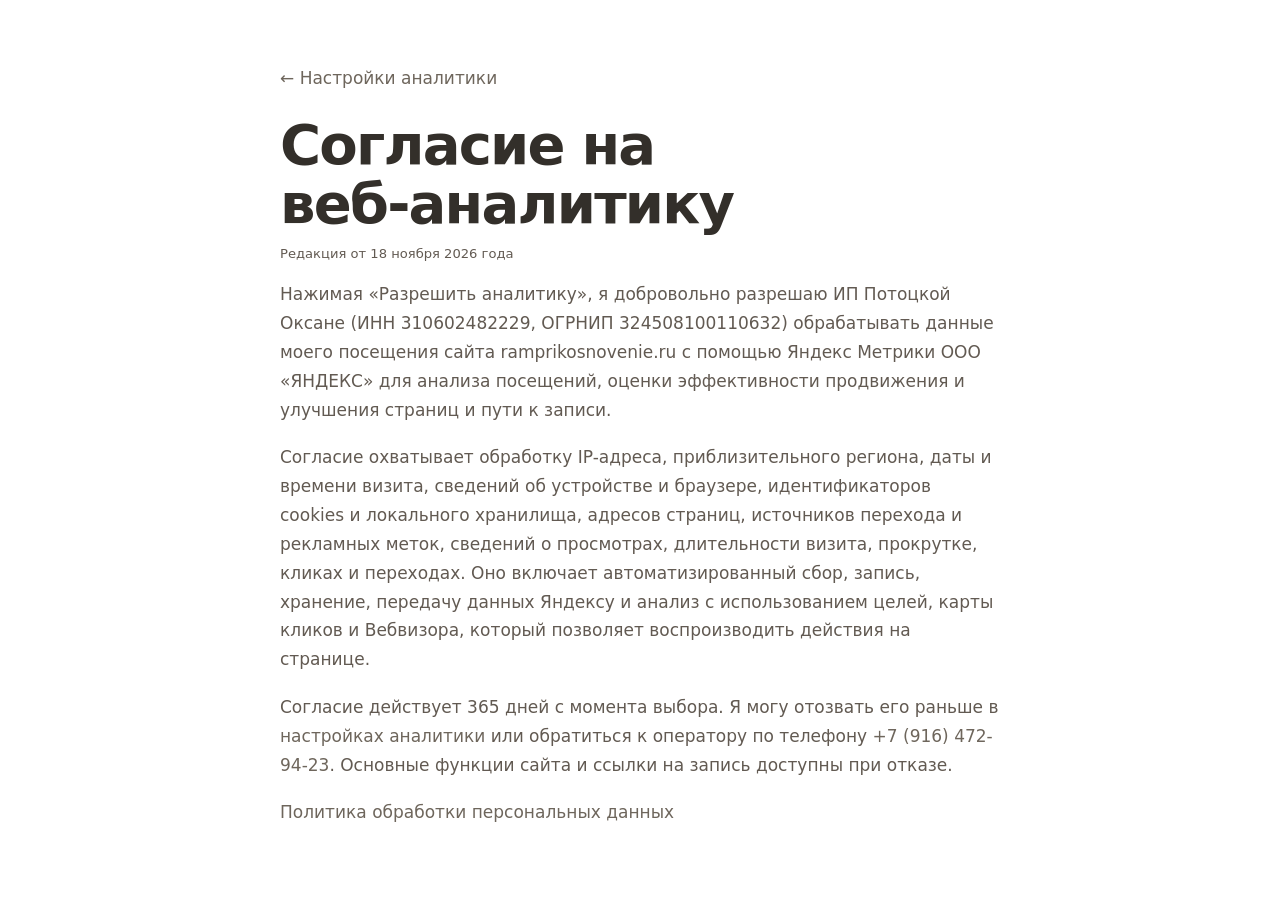
==== analytics-consent.html @ d8468caf "Обновить политику и управление согласием на аналитику" ====
<!doctype html>
<html lang="ru">
<head>
  <meta charset="utf-8">
  <meta name="viewport" content="width=device-width, initial-scale=1">
  <title>Согласие на веб-аналитику — «Прикосновение»</title>
  <link rel="stylesheet" href="styles.css">
</head>
<body data-page="privacy">
  <main class="legal-page">
    <a class="legal-page__back" href="privacy.html#analytics-settings">← Настройки аналитики</a>
    <h1>Согласие на веб-аналитику</h1>
    <p class="legal-page__updated">Редакция от 18 ноября 2026 года</p>
    <p>Нажимая «Разрешить аналитику», я добровольно разрешаю ИП Потоцкой Оксане (ИНН 310602482229, ОГРНИП 324508100110632) обрабатывать данные моего посещения сайта ramprikosnovenie.ru с помощью Яндекс Метрики ООО «ЯНДЕКС» для анализа посещений, оценки эффективности продвижения и улучшения страниц и пути к записи.</p>
    <p>Согласие охватывает обработку IP-адреса, приблизительного региона, даты и времени визита, сведений об устройстве и браузере, идентификаторов cookies и локального хранилища, адресов страниц, источников перехода и рекламных меток, сведений о просмотрах, длительности визита, прокрутке, кликах и переходах. Оно включает автоматизированный сбор, запись, хранение, передачу данных Яндексу и анализ с использованием целей, карты кликов и Вебвизора, который позволяет воспроизводить действия на странице.</p>
    <p>Согласие действует 365 дней с момента выбора. Я могу отозвать его раньше в <a href="privacy.html#analytics-settings">настройках аналитики</a> или обратиться к оператору по телефону <a href="tel:+79164729423">+7 (916) 472-94-23</a>. Основные функции сайта и ссылки на запись доступны при отказе.</p>
    <p><a href="privacy.html">Политика обработки персональных данных</a></p>
  </main>
</body>
</html>
---- styles.css ----
/* ============================================================
   «Прикосновение» — студия массажа и эстетики, Раменское
   Графит + тёплый беж. Строгая модульная сетка.
   Мотив: волна зеркала (маска фото, волосяной разделитель, знак).
   ============================================================ */

:root {
  /* Палитра */
  --graphite: #2d2d2d;
  --graphite-2: #3b3b3a;
  --gray: #6d6c69;
  --gray-light: #e6e4e0;
  --bg: #f4f3f1;
  --strip: #eeece8;
  --white: #ffffff;
  --wood: #927b67;
  --warm: #b39a7f;
  --accent-fill: #d5b37f;
  --heading-accent: #927b67;

  /* Линии */
  --line: rgba(45, 45, 45, .14);
  --line-strong: rgba(45, 45, 45, .28);
  --line-dark: rgba(255, 255, 255, .16);
  --line-dark-strong: rgba(255, 255, 255, .34);

  /* Шрифты */
  --font-display: "Manrope", "Onest", "Plus Jakarta Sans", "Segoe UI", system-ui, sans-serif;
  --font-body: "Manrope", "Onest", "Segoe UI", system-ui, sans-serif;
  --font-serif: Georgia, "Noto Serif", "Times New Roman", serif;
  --type-h1: clamp(2.7rem, 1.45rem + 3.4vw, 4.5rem);
  --type-h2: clamp(2.25rem, 1.62rem + 2.25vw, 3.7rem);
  --type-h3: clamp(1.25rem, 1.08rem + .62vw, 1.75rem);
  --type-heading-line: 1.08;
  --type-heading-track: -.032em;

  /* Сетка и ритм */
  /* Единая направляющая сайта: соответствует ширине контента hero на десктопе */
  --shell: 1416px;
  --gutter: clamp(20px, 4vw, 48px);
  --col-gap: clamp(20px, 2.2vw, 32px);
  --section-space: clamp(52px, 6vw, 96px);
  --radius-card: 4px;
  --radius-card-feature: 12px;
  --radius-button: 4px;
  --control-sm: 44px;
  --control-md: 52px;
  --control-lg: 58px;

  /* Единая цветокоррекция изображений */
  --image-interior: saturate(.82) contrast(1.02) brightness(.96);
  --image-portrait: saturate(.88) contrast(1.02) brightness(.98);
  --image-overlay: saturate(.78) contrast(1.04) brightness(.82);

  /* Движение */
  --ease: cubic-bezier(.2, .6, .25, 1);
  --ease-out: cubic-bezier(.16, 1, .3, 1);
  --dur: 420ms;

  /* Мотив зеркала */
  --mirror-mask: url('data:image/svg+xml;utf8,<svg xmlns="http://www.w3.org/2000/svg" viewBox="0 0 100 100" preserveAspectRatio="none"><path d="M0,11 C16,1 34,17 50,11 C66,5 84,21 100,11 L100,100 L0,100 Z" fill="black"/></svg>');
  --mirror-mask-bottom: url('data:image/svg+xml;utf8,<svg xmlns="http://www.w3.org/2000/svg" viewBox="0 0 100 100" preserveAspectRatio="none"><path d="M0,0 L100,0 L100,93 C84,100 66,87 50,93 C34,99 16,86 0,93 Z" fill="black"/></svg>');
  --wave-rule: url('data:image/svg+xml;utf8,<svg xmlns="http://www.w3.org/2000/svg" width="120" height="12" viewBox="0 0 120 12"><path d="M0 6 C 15 0 30 12 45 6 S 75 0 90 6 S 105 12 120 6" fill="none" stroke="%23927b67" stroke-width="1"/></svg>');
  --wave-rule-dark: url('data:image/svg+xml;utf8,<svg xmlns="http://www.w3.org/2000/svg" width="120" height="12" viewBox="0 0 120 12"><path d="M0 6 C 15 0 30 12 45 6 S 75 0 90 6 S 105 12 120 6" fill="none" stroke="%23b39a7f" stroke-width="1"/></svg>');
}

/* ------------------------------ База ------------------------------ */

*, *::before, *::after { box-sizing: border-box; }

html {
  scroll-behavior: smooth;
  scroll-padding-top: 96px;
  overflow-x: clip;
  scrollbar-width: thin;
  scrollbar-color: var(--graphite) var(--strip);
}

html::-webkit-scrollbar { width: 11px; }
html::-webkit-scrollbar-track { background: var(--strip); }
html::-webkit-scrollbar-thumb {
  min-height: 56px;
  border: 3px solid var(--strip);
  border-radius: 999px;
  background: var(--graphite);
}
html::-webkit-scrollbar-thumb:hover { background: var(--wood); }
html::-webkit-scrollbar-thumb:active { background: #806852; }

body {
  margin: 0;
  min-width: 320px;
  background: var(--white);
  color: var(--graphite);
  font-family: var(--font-body);
  font-size: clamp(1rem, .96rem + .2vw, 1.0625rem);
  line-height: 1.65;
  -webkit-font-smoothing: antialiased;
  overflow-x: clip;
}

/* Не overflow:hidden: на body это делает его новым скролл-контейнером и ломает
   position:sticky у шапки (при открытом меню шапка «убегала» на исходное
   место в потоке документа). Фиксируем body на текущей прокрутке вместо этого. */
body.menu-open { position: fixed; left: 0; right: 0; }

img { display: block; max-width: 100%; height: auto; }
a { color: inherit; text-decoration: none; }
button, input { font: inherit; color: inherit; }
p { margin: 0 0 1.1em; }
p:last-child { margin-bottom: 0; }
ul, ol { margin: 0; padding: 0; list-style: none; }

h1, h2, h3, h4 {
  margin: 0;
  font-family: var(--font-display);
  font-weight: 600;
  line-height: var(--type-heading-line);
  letter-spacing: var(--type-heading-track);
  text-wrap: balance;
}

h1 { font-size: var(--type-h1); line-height: 1.04; }
h2 { font-size: var(--type-h2); }
h3 { font-size: var(--type-h3); line-height: 1.22; letter-spacing: -.022em; }

em { font-style: normal; }
h1 em, h2 em, h3 em, h4 em,
h1 .accent, h2 .accent, h3 .accent, h4 .accent {
  color: var(--heading-accent);
  font-style: normal;
  font-weight: inherit;
}

:focus-visible {
  outline: 2px solid var(--wood);
  outline-offset: 3px;
}

::selection { background: var(--graphite); color: var(--white); }

.sr-only {
  position: absolute; width: 1px; height: 1px; padding: 0; margin: -1px;
  overflow: hidden; clip: rect(0 0 0 0); white-space: nowrap; border: 0;
}

.skip-link {
  position: fixed; left: 16px; top: -80px; z-index: 999;
  padding: 12px 20px; background: var(--graphite); color: var(--white);
  border-radius: var(--radius-button); transition: top .2s var(--ease);
}
.skip-link:focus { top: 16px; }

/* ------------------------------ Сетка ------------------------------ */

.shell {
  width: min(var(--shell), 100% - var(--gutter) * 2);
  margin-inline: auto;
}

.section { padding-block: var(--section-space); }

.section--white { background: var(--white); }
#catalog.section--white { background: var(--graphite); }
.section--graphite { background: var(--graphite); color: var(--gray-light); }
.section--stone { background: var(--gray-light); }

.section--graphite h1,
.section--graphite h2,
.section--graphite h3 { color: var(--white); }
.section--graphite em { color: var(--heading-accent); }

.eyebrow {
  display: flex; align-items: center; gap: 10px;
  margin: 0 0 18px;
  color: var(--gray);
  font-family: var(--font-display);
  font-size: .75rem; font-weight: 600;
  letter-spacing: .16em; text-transform: uppercase;
}
.eyebrow::before {
  content: ""; width: 18px; height: 1px; flex: none; background: var(--wood);
}
.section--graphite .eyebrow { color: var(--gray-light); }
.section--graphite .eyebrow::before { background: var(--warm); }

.section-head {
  display: grid;
  grid-template-columns: minmax(0, 7fr) minmax(0, 4fr);
  align-items: end;
  gap: var(--col-gap);
  margin-bottom: clamp(28px, 3.5vw, 48px);
  padding-bottom: 26px;
  border-bottom: 1px solid var(--line);
}
.section--graphite .section-head { border-bottom-color: var(--line-dark); }

.section-head > a { justify-self: end; }

.section-head__note {
  margin: 0;
  color: var(--gray);
  font-size: .95rem;
}
.section--graphite .section-head__note { color: var(--gray-light); opacity: .8; }

body[data-page="training"] #programs .section-head h2,
body[data-page="training"] #programs .training__card h3 {
  font-family: var(--font-display); font-weight: 600; letter-spacing: var(--type-heading-track); line-height: var(--type-heading-line);
}

.lead {
  font-size: clamp(1.05rem, 1rem + .35vw, 1.2rem);
  line-height: 1.6;
  color: var(--gray);
}
.section--graphite .lead { color: var(--gray-light); }

.fine-print {
  margin: 0;
  color: var(--gray);
  font-size: .85rem;
}
.section--graphite .fine-print { color: var(--gray-light); opacity: .72; }

/* Мотив зеркала: волосяная волна */
.wave-rule {
  height: 12px;
  background-image: var(--wave-rule);
  background-repeat: repeat-x;
  background-position: left center;
  opacity: .75;
}
.section--graphite .wave-rule { background-image: var(--wave-rule-dark); }

/* ------------------------------ Кнопки ------------------------------ */

.button {
  display: inline-flex; align-items: center; justify-content: center;
  min-height: var(--control-md); padding: 13px 28px;
  border: 1px solid var(--graphite); border-radius: var(--radius-button);
  background: var(--graphite); color: var(--white);
  font-family: var(--font-display); font-size: .9375rem; font-weight: 600;
  letter-spacing: -.005em; text-align: center;
  cursor: pointer;
  transition: background var(--dur) var(--ease), border-color var(--dur) var(--ease), color var(--dur) var(--ease), transform var(--dur) var(--ease), box-shadow var(--dur) var(--ease);
}
.button:hover { background: var(--graphite-2); border-color: var(--graphite-2); transform: translateY(-2px); box-shadow: 0 10px 22px rgba(38, 38, 38, .16); }
.button:active { transform: translateY(0); box-shadow: none; }

.button--ghost { background: transparent; color: var(--graphite); }
.button--ghost:hover { background: transparent; border-color: var(--wood); color: var(--wood); }

.button--light {
  background: var(--white); border-color: var(--white); color: var(--graphite);
}
.button--light:hover { background: var(--gray-light); border-color: var(--gray-light); }

.button--outline-light {
  background: transparent; border-color: var(--line-dark-strong); color: var(--white);
}
.button--outline-light:hover { border-color: var(--warm); color: var(--warm); }

.button--sm { min-height: var(--control-sm); padding: 10px 20px; font-size: .875rem; }

.button-row { display: flex; flex-wrap: wrap; align-items: center; gap: 16px 28px; }
.button-row--center { justify-content: center; }

.text-link {
  display: inline-flex; align-items: center; gap: 8px;
  padding-bottom: 4px;
  border-bottom: 1px solid var(--line-strong);
  font-family: var(--font-display); font-weight: 600; font-size: .9375rem;
  transition: color var(--dur) var(--ease), border-color var(--dur) var(--ease);
}
.text-link:hover { color: var(--wood); border-bottom-color: var(--wood); }
.text-link--light { color: var(--white); border-bottom-color: var(--line-dark-strong); }
.text-link--light:hover { color: var(--warm); border-bottom-color: var(--warm); }

/* ------------------------------ Шапка ------------------------------ */

.site-header {
  position: sticky; top: 0; z-index: 60;
  background: var(--bg);
  border-bottom: 1px solid var(--line);
  container-type: scroll-state;
  container-name: header;
}

.header-inner {
  display: grid;
  grid-template-columns: auto minmax(0, 1fr) auto;
  align-items: center;
  gap: clamp(20px, 3vw, 44px);
  min-height: 68px;
  transition: min-height var(--dur) var(--ease);
}

@container header scroll-state(stuck: top) {
  .header-inner { min-height: 68px; }
}

.brand { display: inline-flex; align-items: center; gap: 12px; }

.brand__logo {
  width: 54px; height: 54px; flex: none;
  filter: brightness(.38) saturate(.85);
}

/* Размер задаётся напрямую: дробный transform размывает тонкие линии логотипа. */
.site-header .brand__logo {
  width: 68px;
  height: 68px;
  display: block;
}
.brand__name { display: block; font-family: var(--font-display); font-size: 1.0625rem; font-weight: 600; letter-spacing: -.01em; }
.brand__tag { display: block; margin-top: 3px; color: #6b6158; font-size: .6875rem; letter-spacing: .14em; text-transform: uppercase; opacity: 1; }

.site-nav { display: flex; justify-content: center; gap: clamp(18px, 2.4vw, 34px); }
.site-nav a {
  position: relative;
  padding-block: 6px;
  color: var(--gray);
  font-size: .9375rem;
  transition: color var(--dur) var(--ease);
}
.site-nav a::after {
  content: ""; position: absolute; left: 0; bottom: 0;
  width: 0; height: 1px; background: var(--wood);
  transition: width var(--dur) var(--ease);
}
.site-nav a:hover, .site-nav a.active { color: var(--graphite); }
.site-nav a:hover::after, .site-nav a.active::after { width: 100%; }

.menu-toggle {
  display: none;
  width: 46px; height: 46px; padding: 13px;
  border: 1px solid var(--line-strong); border-radius: var(--radius-button);
  background: transparent; cursor: pointer;
}
.menu-toggle span:not(.sr-only) {
  display: block; width: 100%; height: 1px; margin: 5px 0;
  background: var(--graphite);
  transition: transform .3s var(--ease), opacity .2s var(--ease);
}
.menu-toggle[aria-expanded="true"] span:nth-child(1) { transform: translateY(6px) rotate(45deg); }
.menu-toggle[aria-expanded="true"] span:nth-child(2) { opacity: 0; }
.menu-toggle[aria-expanded="true"] span:nth-child(3) { transform: translateY(-6px) rotate(-45deg); }

/* ------------------------------ Первый экран ------------------------------ */

.hero {
  position: relative;
  isolation: isolate;
  display: grid;
  align-items: start;
  min-height: clamp(680px, calc(100svh - 84px), 860px);
  padding-block: 74px clamp(92px, 9vw, 126px);
  background: var(--graphite);
  overflow: hidden;
  mask-image: var(--mirror-mask-bottom);
  -webkit-mask-image: var(--mirror-mask-bottom);
  mask-size: 100% 100%;
  -webkit-mask-size: 100% 100%;
  mask-repeat: no-repeat;
  -webkit-mask-repeat: no-repeat;
}

/* На главной волна подходит ближе к строке преимуществ под первым экраном. */
.hero-block .hero {
  mask-image: url('data:image/svg+xml;utf8,<svg xmlns="http://www.w3.org/2000/svg" viewBox="0 0 100 100" preserveAspectRatio="none"><path d="M0,0 L100,0 L100,95 C84,100 66,89 50,95 C34,100 16,88 0,95 Z" fill="black"/></svg>');
  -webkit-mask-image: url('data:image/svg+xml;utf8,<svg xmlns="http://www.w3.org/2000/svg" viewBox="0 0 100 100" preserveAspectRatio="none"><path d="M0,0 L100,0 L100,95 C84,100 66,89 50,95 C34,100 16,88 0,95 Z" fill="black"/></svg>');
}

/* Фото-фон и мягкий переход графита в фотографию слева направо */
.hero__bg {
  position: absolute; inset: 0; z-index: 0;
  background-image: url('assets/images/hero-interior-client.webp');
  background-size: cover;
  background-position: calc(50% + 105px) center;
  transform: scale(1.035);
  animation: heroZoom 7s var(--ease) forwards;
}
.hero:not(.hero--chair) .hero__bg { filter: saturate(.86) contrast(1.02) brightness(.97); }
@keyframes heroZoom { to { transform: scale(1); } }
.hero__bg::after {
  content: "";
  position: absolute; inset: 0;
  background:
    linear-gradient(rgba(33, 51, 55, .12), rgba(33, 51, 55, .12)),
    linear-gradient(90deg,
      rgba(22, 23, 23, .98) 0%,
      rgba(22, 23, 23, .94) 28%,
      rgba(22, 23, 23, .78) 40%,
      rgba(22, 23, 23, .28) 52%,
      rgba(22, 23, 23, 0) 68%);
}

/* Тот же приём на странице услуг, другое фото */
.hero--chair { min-height: clamp(460px, 42vw, 600px); }
.hero--chair .hero__bg {
  background-image: url('assets/images/hero-chair.webp');
  background-position: 52% 64%;
}

.hero__inner { position: relative; z-index: 1; }
.hero__copy { max-width: 46rem; }

.hero__title {
  margin-bottom: 24px;
  font-size: clamp(3rem, 1.7rem + 3.4vw, 4.5rem);
  font-weight: 500;
  line-height: 1.01;
  letter-spacing: -.042em;
}
.hero__title em { font-weight: 500; }
.hero__lead {
  max-width: 35em;
  margin-bottom: 32px;
  color: rgba(255, 255, 255, .9);
  font-size: clamp(1.02rem, .94rem + .32vw, 1.2rem);
  font-weight: 400;
  line-height: 1.48;
  letter-spacing: -.012em;
}

.hero__award {
  display: inline-grid;
  grid-template-columns: 28px minmax(0, 1fr);
  align-items: center;
  gap: 12px;
  width: min(300px, 100%);
  margin: 4px 0 30px;
  padding: 7px 16px;
  border: 1px solid rgba(223, 183, 125, .68);
  border-radius: 999px;
  background: rgba(55, 50, 45, .96);
  box-shadow: none;
  backdrop-filter: blur(7px);
  color: rgba(247, 238, 224, .92);
  font-size: .84rem;
  line-height: 1.3;
  letter-spacing: 0;
}
.hero__award svg { width: 24px; height: 24px; fill: none; stroke: #dfb77d; stroke-width: 1.55; stroke-linecap: round; stroke-linejoin: round; }
.hero__award span { display: grid; gap: 2px; }
.hero__award strong { color: #edc58b; font-weight: 600; }
.hero__award small { color: rgba(255, 255, 255, .76); font-size: inherit; font-weight: 400; }

.hero .button-row { gap: 18px 36px; }
.hero .button--light {
  min-width: 270px;
  min-height: 56px;
  padding-block: 11px;
  background: #dfb77d;
  border-color: #dfb77d;
  font-size: .96rem;
  font-weight: 600;
}
.hero .button--light:hover { background: #edc991; border-color: #edc991; }
.hero .button--light span,
.hero .text-link span { margin-left: 12px; font-size: 1.35em; font-weight: 400; }
.hero .text-link { min-height: 56px; padding-top: 0; font-size: .96rem; font-weight: 600; }

@media (min-width: 821px) {
  .hero:not(.hero--chair) .hero__bg {
    background-size: 84% 100%;
    background-repeat: no-repeat;
    background-position: calc(100% + 28px) center;
  }

  body[data-page="home"] .hero__title {
    padding-top: 28px;
  }

  body[data-page="home"] .hero__facts {
    margin-top: 64px;
  }
}


.hero__facts {
  display: flex;
  flex-wrap: wrap;
  align-items: flex-start;
  margin: 74px 0 0;
  padding-top: 0;
  border-top: 0;
}
.hero__facts > div {
  position: relative;
  flex: 1 1 0;
  min-width: 0;
  max-width: none;
  padding: 0 24px 0 48px;
  border-left: 1px solid var(--line-dark);
}
.hero__facts > div:first-child { padding-left: 38px; border-left: 0; }
.hero__facts > div > svg {
  position: absolute; left: 18px; top: 2px;
  width: 24px; height: 24px;
  fill: none; stroke: var(--white); stroke-width: 1.7; stroke-linecap: round; stroke-linejoin: round;
}
.hero__facts > div:first-child > svg { left: 0; }
.hero__facts dt {
  white-space: nowrap;
  color: var(--white);
  font-family: var(--font-display);
  font-size: 1.1rem;
  font-weight: 600; line-height: 1.25;
  letter-spacing: -.01em;
}
.hero__facts dd {
  margin: 3px 0 0;
  color: var(--gray-light); opacity: .68;
  font-size: .8rem; line-height: 1.4;
}

.hero__caption {
  display: flex; flex-wrap: wrap; gap: 8px 22px;
  margin: 34px 0 0; padding-top: 16px;
  border-top: 1px solid var(--line-dark);
  color: var(--warm); font-size: .8125rem;
  letter-spacing: .1em; text-transform: uppercase;
}

/* ------------------------------ Полоса преимуществ ------------------------------ */

/* Обёртка нужна, чтобы вырез волны внизу hero открывал фон полосы, а не фон страницы */
.hero-block { background: var(--strip); }

.trust-strip {
  position: relative;
  overflow: hidden;
  padding: 20px 0 40px;
  background: var(--strip);
}

.trust-grid {
  position: relative; z-index: 1;
  display: grid;
  grid-template-columns: repeat(4, minmax(0, 1fr));
}
.service-steps-grid { grid-template-columns: repeat(3, minmax(0, 1fr)); }

.trust-item {
  padding: 0 clamp(20px, 2.6vw, 36px);
  border-right: 1px solid rgba(70, 65, 60, .15);
}
.trust-item:first-child { padding-left: 0; }
.trust-item:last-child { padding-right: 0; border-right: 0; }

.trust-item__top { display: flex; align-items: center; gap: 12px; margin-bottom: 13px; }
.trust-number {
  font-family: var(--font-display);
  font-size: 1.5rem; font-weight: 500; line-height: 1;
  letter-spacing: .02em;
  color: #7a6553;
}
.trust-dash { flex: none; width: 26px; height: 1px; background: rgba(154, 128, 105, .45); }

.trust-title {
  margin: 0 0 7px;
  font-family: var(--font-display);
  font-size: 1.125rem; font-weight: 500; line-height: 1.25;
  letter-spacing: -.01em;
  color: var(--graphite);
}
.trust-text { margin: 0; font-size: .875rem; line-height: 1.45; color: #5f5b57; }

.trust-leaf {
  position: absolute; z-index: 0;
  right: clamp(-24px, -1.2vw, 0px); bottom: -14px;
  width: clamp(140px, 15vw, 210px); height: auto;
  color: var(--wood);
  opacity: .075;
  pointer-events: none;
}


/* ------------------------------ Направления ------------------------------ */

#services { padding-top: clamp(40px, 4.5vw, 64px); }

.direction-grid {
  display: grid;
  grid-template-columns: minmax(0, 1.5fr) minmax(0, 1fr) minmax(0, 1.2fr);
  grid-auto-rows: clamp(230px, 24vw, 320px);
  gap: clamp(10px, 1vw, 16px);
  margin-bottom: 36px;
}
.direction-grid > .direction:nth-child(1),
.direction-grid > .direction:nth-child(2) { grid-row: span 2; }

.direction {
  position: relative;
  display: block;
  overflow: hidden;
  border-radius: var(--radius-card);
  background: var(--graphite);
  transition: transform var(--dur) var(--ease), box-shadow var(--dur) var(--ease);
}
.direction:hover { transform: translateY(-4px); box-shadow: 0 18px 34px rgba(38, 38, 38, .22); }

.direction__media { position: absolute; inset: 0; }
.direction__media img {
  width: 100%; height: 100%; object-fit: cover;
  filter: saturate(.82) contrast(1.04) brightness(.98);
  transition: transform 500ms var(--ease), filter 500ms var(--ease);
}
.direction:hover .direction__media img { transform: scale(1.04); }

.direction__media::after {
  content: "";
  position: absolute; inset: 0;
  background: rgba(35, 61, 70, .08);
  mix-blend-mode: color;
  pointer-events: none;
}

.direction::after {
  content: "";
  position: absolute; inset: 0;
  background: linear-gradient(to top, rgba(22, 22, 21, .96) 0%, rgba(22, 22, 21, .72) 35%, rgba(22, 22, 21, .22) 62%, rgba(22, 22, 21, 0) 78%);
  pointer-events: none;
}

.direction__body {
  position: relative; z-index: 1;
  display: flex; flex-direction: column;
  justify-content: flex-end;
  height: 100%;
  padding: clamp(20px, 2vw, 28px);
  color: var(--white);
}
.direction__body h3 {
  margin-bottom: 8px;
  color: var(--white);
  text-shadow: 0 1px 12px rgba(0, 0, 0, .32);
}
.direction__body p {
  overflow: hidden;
  display: -webkit-box; -webkit-line-clamp: 2; -webkit-box-orient: vertical;
  color: #f1f0ed; opacity: 1; font-size: .9375rem; line-height: 1.5; margin-bottom: 18px;
  text-shadow: 0 1px 10px rgba(0, 0, 0, .42);
}

.direction__foot { display: flex; align-items: center; justify-content: space-between; gap: 12px; }
.direction__price {
  font-family: var(--font-display);
  font-weight: 600;
  text-shadow: 0 1px 10px rgba(0, 0, 0, .35);
}

.direction__arrow {
  display: grid; place-items: center; flex: none;
  width: 44px; height: 44px;
  border: 1px solid rgba(255, 255, 255, .5);
  border-radius: 50%;
  color: var(--white);
  transition: background var(--dur) var(--ease), border-color var(--dur) var(--ease), color var(--dur) var(--ease);
}
.direction:hover .direction__arrow { background: var(--white); border-color: var(--white); color: var(--graphite); }

/* ------------------------------ О студии ------------------------------ */

.about {
  display: grid;
  grid-template-columns: minmax(0, 5fr) minmax(0, 6fr);
  gap: clamp(36px, 5vw, 80px);
  align-items: center;
}
.about__copy h2 { margin-bottom: 26px; }
.about__copy p { color: var(--gray-light); opacity: .86; }
.about__copy .lead { opacity: 1; margin-bottom: 22px; }

.about__figures {
  display: grid;
  grid-template-columns: repeat(2, minmax(0, 1fr));
  gap: var(--col-gap);
  align-items: start;
}
.about__figures img {
  display: block;
  width: 100%; aspect-ratio: 3 / 4; object-fit: cover;
  border-radius: var(--radius-card);
  filter: saturate(.78) contrast(1.03) brightness(.96);
}
.about__video video {
  display: block;
  width: 100%; height: auto; aspect-ratio: 9 / 16;
  border-radius: var(--radius-card);
}
.about__figures > :last-child { margin-top: clamp(28px, 5vw, 64px); }
.about__video {
  position: relative; display: block; width: 100%;
  border-radius: var(--radius-card); overflow: hidden;
}
.about__video-label {
  position: absolute; left: 12px; right: 12px; bottom: 12px;
  padding: 8px 12px; border-radius: 999px;
  background: rgb(0 0 0 / .45); color: #fff;
  font-size: .82rem; line-height: 1.3; text-align: left;
  backdrop-filter: blur(6px);
}

/* ------------------------------ Фото-полоса ------------------------------ */

.photo-band { position: relative; background: var(--graphite); }
.photo-band img {
  width: 100%; height: clamp(340px, 52vw, 660px);
  object-fit: cover;
  filter: saturate(.78) contrast(.9) brightness(.96);
  mask-image: var(--mirror-mask);
  -webkit-mask-image: var(--mirror-mask);
  mask-size: 100% 100%;
  -webkit-mask-size: 100% 100%;
  mask-repeat: no-repeat;
  -webkit-mask-repeat: no-repeat;
}
.photo-band__caption {
  position: absolute; left: 0; right: 0; bottom: clamp(24px, 4vw, 56px);
}
.photo-band__caption p {
  max-width: 22em;
  padding: clamp(22px, 2.6vw, 34px);
  background: var(--graphite);
  color: var(--white);
  border-radius: var(--radius-card);
  font-family: var(--font-display);
  font-size: clamp(1.05rem, .95rem + .6vw, 1.5rem);
  font-weight: 500; line-height: 1.35;
  letter-spacing: -.015em;
}

/* ------------------------------ Команда ------------------------------ */

.master-slide__head h3 { font-size: clamp(2.25rem, 3.15vw, 3.7rem); font-weight: 600; line-height: 1; letter-spacing: -.045em; }
.team__role { margin: 10px 0 0; color: var(--graphite); font-size: .7rem; font-weight: 650; letter-spacing: .14em; text-transform: uppercase; }
.team__fit { margin: 0; color: var(--gray); font-size: clamp(.94rem, .88rem + .18vw, 1.025rem); line-height: 1.52; }
.team__link { display: inline-block; align-self: flex-start; margin-top: auto; color: var(--graphite); font-size: .9375rem; border-bottom: 1px solid var(--wood); padding-bottom: 5px; transition: color var(--dur) var(--ease), border-color var(--dur) var(--ease); }
.team__link:hover { color: var(--wood); border-bottom-color: var(--wood); }
/* Карусель мастеров: крупное фото + описание, листается на любом экране */
.master-carousel { position: relative; }
#team { position: relative; overflow: hidden; padding-block: clamp(46px, 5vw, 72px); background: #f8f7f4; }
#team > .shell { position: relative; z-index: 1; }
#team::after {
  content: "";
  position: absolute;
  top: 38px; right: 18px;
  width: 150px; height: 220px;
  opacity: .42;
  background: center / contain no-repeat url("data:image/svg+xml,%3Csvg xmlns='http://www.w3.org/2000/svg' viewBox='0 0 150 220'%3E%3Cg fill='none' stroke='%23cfc7bc' stroke-width='2'%3E%3Cpath d='M24 205C64 159 88 104 112 18'/%3E%3Cpath d='M66 145c-19-2-31-13-36-31 20 0 33 10 36 31ZM84 112c17-4 30-15 35-32-19 1-31 12-35 32ZM99 72c-14-5-22-15-24-30 16 3 24 13 24 30ZM109 42c13-5 21-15 22-29-15 3-22 13-22 29Z' fill='%23ded8cf' stroke='none'/%3E%3C/g%3E%3C/svg%3E");
  pointer-events: none;
}

#team .section-head {
  grid-template-columns: minmax(0, 1.1fr) minmax(340px, .75fr);
  align-items: end;
  margin-bottom: clamp(26px, 3vw, 40px);
  padding-bottom: 0;
  border-bottom: 0;
}
#team .section-head h2 { font-size: clamp(2.7rem, 3.7vw, 4.35rem); letter-spacing: -.045em; }
#team .section-head__note { max-width: 48ch; padding-bottom: .55em; font-size: clamp(.9rem, .84rem + .2vw, 1rem); line-height: 1.55; }

/* Навигация по мастерам располагается над активным слайдом */
.master-carousel .carousel__controls {
  display: grid;
  grid-template-columns: 48px minmax(0, 1fr) auto 48px;
  align-items: center;
  gap: clamp(14px, 2vw, 28px);
  margin: 0 0 24px;
}
.master-carousel .carousel__progress { display: none; }
.master-carousel .carousel__btn {
  position: static; z-index: 2;
  transform: none;
  width: 48px; height: 48px;
  flex: 0 0 48px;
  border-radius: 50%;
  background: transparent;
}

.master-carousel__track {
  display: flex;
  align-items: flex-start;
  transition: height var(--dur) var(--ease);
  gap: var(--col-gap);
  overflow-x: auto;
  /* высота дорожки фиксируется по текущей карточке; более высокие карточки
     (например, с видео) режутся, а не дают вертикальную прокрутку внутри блока */
  overflow-y: hidden;
  overscroll-behavior-x: contain;
  scroll-snap-type: x mandatory;
  scrollbar-width: none;
  -ms-overflow-style: none;
  padding-bottom: 2px;
  cursor: grab;
}
.master-carousel__track::-webkit-scrollbar { display: none; }
.master-carousel.is-dragging .master-carousel__track { cursor: grabbing; scroll-snap-type: none; user-select: none; }
.master-carousel.is-dragging .master-carousel__track * { pointer-events: none; }

.master-slide {
  flex: 0 0 100%;
  scroll-snap-align: start;
  display: grid;
  grid-template-columns: minmax(0, .82fr) minmax(0, 1.18fr);
  gap: clamp(34px, 4vw, 62px);
  align-items: start;
}
.master-slide__visual { position: relative; min-width: 0; }
.master-slide__photo {
  width: 100%; aspect-ratio: 1.12 / 1; max-height: 520px;
  object-fit: cover; object-position: center 22%;
  border-radius: var(--radius-card);
  filter: saturate(.88) contrast(1.02) brightness(.98);
}
.master-slide__photo[src*="master-viktoria"] { object-position: center 8%; }
.master-slide__photo[src*="master-oksana"] { object-position: center top; }
/* Правый отступ — чтобы строки не подлезали под стрелку карусели */
.master-slide__body {
  display: flex; flex-direction: column; gap: clamp(16px, 1.8vw, 22px);
  min-height: 100%;
  padding: 4px clamp(0px, 2vw, 28px) 2px 0;
}

.master-reviews { margin-top: auto; padding-top: 16px; border-top: 1px solid var(--line); }
.master-review { margin: 0; padding-left: 20px; border-left: 1px solid var(--wood); }
.master-review p { margin: 0 0 9px; font-style: italic; color: var(--gray); font-size: clamp(.9rem, .86rem + .14vw, .98rem); line-height: 1.48; }
.master-review footer { display: flex; gap: 8px; align-items: baseline; color: var(--gray); font-size: .8125rem; }
.master-review footer b { color: var(--gray); font-weight: 600; }
.master-reviews__nav { display: flex; align-items: center; gap: 10px; margin-top: 8px; }
.master-reviews__nav button {
  display: grid; place-items: center;
  width: 30px; height: 30px; flex: none;
  border-radius: 50%; border: 1px solid var(--line-strong);
  background: transparent; color: var(--graphite); cursor: pointer;
  transition: background var(--dur) var(--ease), color var(--dur) var(--ease), border-color var(--dur) var(--ease);
}
.master-reviews__nav button:hover { background: var(--graphite); color: var(--white); border-color: var(--graphite); }
.master-reviews__nav span { color: var(--gray); font-size: .8125rem; }

.master-carousel__names {
  display: flex;
  align-items: flex-end;
  gap: clamp(22px, 3.6vw, 56px);
  min-width: 0;
  margin: 0;
  overflow-x: auto;
  scrollbar-width: none;
  border-bottom: 1px solid var(--line);
}
.master-carousel__names::-webkit-scrollbar { display: none; }
.master-carousel__name-item {
  display: inline-flex;
  flex: 0 0 auto;
  align-items: center;
  gap: 8px;
}
.master-carousel__name {
  position: relative;
  flex: 0 0 auto;
  padding: 12px 2px 13px;
  border: 0;
  background: transparent;
  color: var(--gray);
  font-size: .94rem;
  cursor: pointer;
  /* Смена цвета не требует анимации: исключаем некомпозитный кадр на desktop. */
  transition: none;
}
.master-carousel__name::after {
  content: "";
  position: absolute;
  right: 0; bottom: -1px; left: 0;
  height: 1px;
  background: var(--wood);
  transform: scaleX(0);
  transition: transform 280ms var(--ease);
}
.master-carousel__name:hover { color: var(--graphite); }
.master-carousel__name.is-active { color: #75604e; font-weight: 650; }
.master-carousel__name.is-active::after { transform: scaleX(1); }
.master-carousel__video-mark {
  display: grid;
  place-items: center;
  width: 23px; height: 23px;
  flex: 0 0 23px;
  padding-left: 1px;
  border: 1px solid var(--wood);
  border-radius: 50%;
  color: var(--wood);
  font-size: .5rem;
  line-height: 1;
  pointer-events: none;
}
.master-carousel__counter {
  min-width: 58px;
  color: var(--gray);
  font-size: .78rem;
  letter-spacing: .08em;
  white-space: nowrap;
}

.master-slide__actions {
  display: flex;
  align-items: center;
  justify-content: space-between;
  gap: 24px;
  margin-top: 0;
  padding-top: 4px;
}
.master-slide__body:not(:has(.master-reviews)) .master-slide__actions { margin-top: auto; }
.master-slide__actions .team__link { margin-top: 0; }
.master-slide__booking { min-width: 148px; padding: 13px 22px; text-align: center; }

.master-videos {
  position: absolute;
  left: 18px; bottom: 18px;
  display: flex;
  margin: 0;
  padding: 0;
  border: 0;
}
.master-video-trigger {
  display: inline-flex;
  align-items: center;
  gap: 10px;
  min-height: 46px;
  padding: 8px 18px 8px 8px;
  border: 1px solid rgba(255,255,255,.78);
  border-radius: 999px;
  background: rgba(25,25,25,.66);
  color: var(--white);
  font-size: .78rem;
  backdrop-filter: blur(6px);
  cursor: pointer;
  transition: background 220ms var(--ease), border-color 220ms var(--ease);
}
.master-video-trigger:hover { background: rgba(25,25,25,.84); border-color: var(--white); }
.master-video-trigger__icon {
  display: grid;
  place-items: center;
  width: 30px; height: 30px;
  padding-left: 2px;
  border: 1px solid rgba(255,255,255,.82);
  border-radius: 50%;
  font-size: .62rem;
}

.video-modal {
  position: fixed;
  inset: 0;
  z-index: 230;
  display: none;
  place-items: center;
  padding: 16px;
  background: rgba(22,22,22,.92);
  backdrop-filter: blur(8px);
}
.video-modal.open { display: grid; }
.video-modal__frame {
  display: grid;
  place-items: center;
  width: min(calc(100dvw - 32px), 1100px);
  height: calc(100dvh - 32px);
  min-height: 0;
  overflow: hidden;
}
.video-modal video {
  display: block;
  width: auto;
  height: 100%;
  max-width: 100%;
  max-height: calc(100dvh - 32px);
  object-fit: contain;
  border-radius: 4px;
  background: #111;
  box-shadow: 0 20px 70px rgba(0,0,0,.42);
}
.video-modal__close {
  position: absolute;
  top: 16px;
  right: 16px;
  z-index: 2;
  display: grid;
  place-items: center;
  width: 48px; height: 48px;
  border: 1px solid rgba(255,255,255,.45);
  border-radius: 50%;
  background: rgba(20,20,20,.25);
  color: var(--white);
  font-size: 1.5rem;
  cursor: pointer;
}
.video-modal__close:hover { border-color: var(--white); }

@media (max-width: 900px) {
  #team .section-head { grid-template-columns: minmax(0, 1fr); }
  #team .section-head__note { max-width: 60ch; padding-bottom: 0; }
  .master-slide { grid-template-columns: minmax(0, 1fr); gap: 28px; }
  .master-slide__photo { aspect-ratio: 16 / 10; max-height: 440px; object-position: center 30%; }
  .master-slide__body { padding-right: 0; }
}

@media (max-width: 700px) {
  #team::after { display: none; }
  #team .section-head h2 { font-size: clamp(2.65rem, 14vw, 4.25rem); }
  .master-slide__photo { aspect-ratio: 1 / 1; max-height: none; }
  .master-slide__head h3 { font-size: clamp(2.1rem, 10.5vw, 3rem); }

  /* В отличие от остальных мобильных каруселей команда листается строго
     по одному мастеру: карточка занимает всю доступную ширину экрана. */
  .master-carousel__track > .master-slide {
    flex: 0 0 100%;
    scroll-snap-stop: always;
  }
  .master-carousel .master-carousel__track {
    width: 100%;
    margin-inline: 0;
    padding-inline: 0;
    scroll-padding-inline: 0;
    gap: 0;
  }

  /* Один отзыв на один экран без фрагмента следующей карточки. */
  .review-grid.carousel__track > .review {
    flex: 0 0 100%;
    scroll-snap-stop: always;
  }

  /* Отзывы: на телефоне рейтинг становится компактной строкой, а остальная
     композиция повторяет последовательность мобильного макета. */
  #reviews .shell {
    width: min(var(--shell), 100% - max(40px, 13.6vw));
  }
  #reviews .reviews__eyebrow { margin-bottom: 22px; }
  #reviews .reviews { gap: 28px; }
  #reviews .rating-panel {
    display: grid;
    grid-template-columns: minmax(0, auto) auto minmax(112px, 1fr);
    align-items: center;
    column-gap: clamp(14px, 4.2vw, 22px);
    padding: 0;
    border: 0;
  }
  #reviews .rating-panel .stars {
    margin: 0;
    font-size: clamp(.9rem, 4vw, 1.1rem);
    letter-spacing: .2em;
    white-space: nowrap;
  }
  #reviews .rating-panel strong {
    font-size: clamp(3.4rem, 16vw, 4.8rem);
    line-height: .85;
  }
  #reviews .rating-panel p {
    align-self: stretch;
    display: flex;
    align-items: center;
    margin: 0;
    padding-left: clamp(14px, 4.2vw, 22px);
    border-left: 1px solid var(--line-dark-strong);
    font-size: clamp(.875rem, 3.8vw, 1.05rem);
    line-height: 1.35;
  }
  #reviews .reviews__copy h2 { margin-bottom: 18px; }
  #reviews .reviews__copy h2 em { display: block; }
  #reviews .reviews__lead {
    margin-bottom: 22px !important;
    font-size: clamp(1rem, 4.4vw, 1.25rem);
    line-height: 1.45;
  }
  #reviews .reviews__cta--intro { display: none; }
  #reviews .reviews__cta--mobile {
    display: flex;
    margin-top: 22px;
  }
  #reviews .reviews__cta {
    justify-content: space-between;
    min-height: 58px;
    padding-inline: clamp(18px, 6vw, 28px);
  }
  #reviews .reviews__cta::after {
    content: '\2192';
    margin-left: 18px;
    font-size: 1.45em;
    font-weight: 400;
    line-height: 1;
  }
  #reviews .review-grid.carousel__track { margin-top: 22px; }
  #reviews .review {
    min-height: 272px;
    padding: clamp(20px, 5.2vw, 26px);
  }
  #reviews .review::before { margin-bottom: 16px; }
  #reviews .review blockquote {
    font-size: clamp(.94rem, 4vw, 1.06rem);
    line-height: 1.55;
  }
  #reviews .review__meta b { font-size: 1rem; }
  #reviews .review__meta span { font-size: .84rem; }
  #reviews .reviews-carousel .carousel__controls {
    gap: 18px;
    margin-top: 20px;
  }
  #reviews .reviews-carousel .carousel__progress { max-width: none; }
  #reviews .reviews-carousel .carousel__btn {
    width: 60px;
    height: 56px;
    font-size: 1.35rem;
  }

  /* На узком экране стрелки по бокам легли бы на текст — возвращаем их под карусель */
  .master-carousel .carousel__controls {
    display: grid;
    grid-template-columns: 42px minmax(0, 1fr) 42px;
    gap: 12px;
    margin: 0 0 18px;
  }
  .master-carousel .carousel__btn {
    position: static; transform: none;
    width: 42px; height: 42px;
    background: transparent; box-shadow: none;
  }
  .master-carousel__names { grid-column: 2; grid-row: 1; margin: 0; gap: 26px; }
  .master-carousel__counter { display: none; }
  .master-carousel [data-carousel-prev] { grid-column: 1; grid-row: 1; }
  .master-carousel [data-carousel-next] { grid-column: 3; grid-row: 1; }
  .master-slide__actions { gap: 18px; }
  .master-slide__actions .team__link {
    flex: 0 0 auto;
    align-self: center;
    white-space: nowrap;
  }
  .master-slide__actions .master-slide__booking {
    width: auto;
    min-width: 132px;
    flex: 1 1 auto;
    padding-inline: 18px;
  }
}

/* ------------------------------ Обучение ------------------------------ */

.training-page-hero { padding-block: clamp(64px, 7vw, 110px); overflow: hidden; }
.training-page-hero__grid {
  display: grid;
  grid-template-columns: minmax(0, 1.08fr) minmax(340px, .72fr);
  gap: clamp(44px, 7vw, 110px);
  align-items: center;
}
.training-page-hero__copy { max-width: 730px; }
.training-page-hero h1 { margin-bottom: 24px; font-size: clamp(2.7rem, 1.3rem + 4.6vw, 5rem); }
.training-page-hero .lead { max-width: 42em; margin-bottom: 32px; }
.training-page-hero__facts {
  display: grid;
  grid-template-columns: repeat(3, minmax(0, 1fr));
  gap: 18px;
  margin: clamp(42px, 5vw, 68px) 0 0;
  padding-top: 24px;
  border-top: 1px solid var(--line-dark);
}
.training-page-hero__facts div { display: grid; gap: 4px; }
.training-page-hero__facts dt { font-family: var(--font-display); font-weight: 600; color: var(--white); }
.training-page-hero__facts dd { margin: 0; color: var(--gray-light); opacity: .68; font-size: .8rem; line-height: 1.45; }
.training-page-hero__visual { position: relative; margin: 0; }
.training-page-hero__visual::before {
  content: "";
  position: absolute;
  inset: -20px 28px 44px -28px;
  border: 1px solid rgba(185, 154, 116, .42);
}
.training-page-hero__visual img { position: relative; width: 100%; max-height: 610px; aspect-ratio: 4 / 5; object-fit: cover; object-position: center 25%; }
.training-page-hero__visual figcaption { position: relative; margin-top: 14px; color: var(--gray-light); opacity: .72; font-size: .75rem; }

.training {
  display: grid;
  grid-template-columns: repeat(2, minmax(0, 1fr));
  gap: var(--col-gap);
}

.training__card {
  display: flex; flex-direction: column;
  padding: clamp(24px, 2.8vw, 40px);
  background: var(--white);
  border: 1px solid var(--line);
  border-radius: 12px;
}
.training__card--main { position: relative; overflow: hidden; background: var(--graphite); border-color: var(--graphite); }
.training__card--main h3 { color: var(--white); }
.training__card--main > p { color: var(--gray-light); opacity: .82; }
.training__card--main::before,
.training__card--main::after {
  content: ""; position: absolute; right: -70px; bottom: -90px;
  width: 260px; height: 260px; border-radius: 50%;
  border: 1px solid rgba(185, 154, 116, .3); pointer-events: none;
}
.training__card--main::before { right: -40px; bottom: -60px; width: 170px; height: 170px; border-color: rgba(185, 154, 116, .2); }

.training__kicker {
  margin: 0 0 14px;
  color: var(--wood);
  font-family: var(--font-display); font-size: .75rem; font-weight: 600;
  letter-spacing: .13em; text-transform: uppercase;
}
.training__card--main .training__kicker { color: var(--warm); }
.training__card h3 { margin-bottom: 14px; font-size: clamp(1.3rem, 1.1rem + 1vw, 1.75rem); }
.training__card > p { margin: 0 0 24px; color: var(--gray); font-size: .9375rem; }

.training__marks { display: grid; gap: 14px; padding-top: 20px; border-top: 1px solid var(--line-dark); }
.training__marks li {
  position: relative; padding-left: 24px; line-height: 1.4;
  font-family: var(--font-display); font-weight: 500; color: var(--white);
}
.training__marks li::before {
  content: ""; position: absolute; left: 0; top: .6em;
  width: 14px; height: 1px; background: var(--warm);
}

.training__more {
  display: inline-flex; align-items: center; justify-content: space-between; gap: 18px;
  margin-top: clamp(20px, 2.6vw, 28px); padding: 14px 22px;
  border: 1px solid rgba(185, 154, 116, .4); border-radius: var(--radius-button);
  color: var(--warm);
  font-family: var(--font-display); font-size: .75rem; font-weight: 600;
  letter-spacing: .13em; text-transform: uppercase;
  transition: border-color var(--dur) var(--ease), background var(--dur) var(--ease);
  position: relative; z-index: 1;
}
.training__more:hover { border-color: var(--warm); background: rgba(185, 154, 116, .1); }
.training__more svg { width: 16px; height: 16px; flex: none; fill: none; stroke: currentColor; stroke-width: 1.6; stroke-linecap: round; stroke-linejoin: round; }

.training__list { border-top: 1px solid var(--line); }
.training__list li {
  display: flex; flex-direction: column; gap: 3px;
  padding: 14px 0;
  border-bottom: 1px solid var(--line);
}
.training__list b {
  font-family: var(--font-display); font-weight: 600; font-size: 1.0625rem;
  letter-spacing: -.01em; color: var(--graphite);
}
.training__list span { color: var(--gray); font-size: .875rem; line-height: 1.4; }

.training__list--chevron li { flex-direction: row; align-items: center; justify-content: space-between; gap: 16px; }
.training__list-copy { display: flex; flex-direction: column; gap: 3px; }
.training__chevron { flex: none; width: 18px; height: 18px; fill: none; stroke: var(--wood); stroke-width: 1.6; stroke-linecap: round; stroke-linejoin: round; opacity: .55; }

.training-seminars {
  display: grid;
  grid-template-columns: repeat(2, minmax(0, 1fr));
  gap: var(--col-gap);
  margin-top: var(--col-gap);
}
.training__card--seminar { background: color-mix(in srgb, var(--white) 72%, var(--warm)); }
.training__card--seminar .training__list { margin-top: auto; }

.seminar-program summary { list-style: none; cursor: pointer; user-select: none; }
.seminar-program summary::-webkit-details-marker { display: none; }
.seminar-program__arrow { display: inline-block; margin-left: 4px; transition: transform var(--dur) var(--ease); }
.seminar-program[open] .seminar-program__arrow { transform: rotate(180deg); }
.seminar-program__title { margin: 20px 0 6px; font-family: var(--font-display); font-weight: 600; font-size: 1.05rem; color: var(--graphite); }
.seminar-program__subtitle { margin: 0 0 8px; color: var(--gray); font-size: .875rem; }
.seminar-program__list { display: grid; gap: 10px; margin: 0 0 20px; padding-left: 1.2em; color: var(--gray); font-size: .875rem; line-height: 1.55; }
.seminar-program__list li::marker { color: var(--wood); }
.seminar-program__cta { margin-top: 4px; }

.training-fire {
  display: grid;
  grid-template-columns: minmax(170px, .78fr) minmax(0, 1.22fr);
  min-height: 100%;
  overflow: hidden;
  background: var(--graphite);
  border-radius: var(--radius-card);
}
.training-fire > img { width: 100%; height: 100%; min-height: 360px; object-fit: cover; }
.training-fire__copy { display: flex; flex-direction: column; padding: clamp(24px, 2.8vw, 40px); }
.training-fire__copy h3 { margin-bottom: 14px; color: var(--white); font-size: clamp(1.3rem, 1.1rem + 1vw, 1.75rem); }
.training-fire__copy > p:not(.training__kicker) { color: var(--gray-light); opacity: .82; font-size: .9375rem; }
.training-fire__copy .training__list { margin-top: auto; border-top-color: var(--line-dark); }
.training-fire__copy .training__list li { border-bottom-color: var(--line-dark); }
.training-fire__copy .training__list b { color: var(--white); }
.training-fire__copy .training__list span { color: var(--gray-light); opacity: .7; }

.training-documents {
  display: grid;
  grid-template-columns: minmax(0, .82fr) minmax(0, 1.18fr);
  gap: clamp(28px, 4vw, 58px);
  align-items: center;
  margin-top: var(--col-gap);
  padding: clamp(24px, 3.2vw, 46px);
  background: var(--white);
  border: 1px solid var(--line);
  border-radius: var(--radius-card);
}
.training-documents__intro h3 { margin-bottom: 16px; font-size: clamp(1.45rem, 1.1rem + 1.3vw, 2.15rem); }
.training-documents__intro > p { margin: 0 0 16px; color: var(--gray); line-height: 1.65; }
.training-documents__intro > p:last-child { margin-bottom: 0; }
.training-documents__license { padding-top: 16px; border-top: 1px solid var(--line); font-size: .875rem; }
.training-documents__examples { display: grid; grid-template-columns: repeat(2, minmax(0, 1fr)); gap: var(--col-gap); }
.training-document { color: inherit; text-decoration: none; }
.training-document img {
  display: block;
  width: 100%;
  aspect-ratio: 1.375 / 1;
  object-fit: cover;
  border: 1px solid var(--line);
  border-radius: calc(var(--radius-card) * .65);
  box-shadow: 0 12px 30px rgba(38, 38, 38, .1);
  transition: transform var(--dur) var(--ease), box-shadow var(--dur) var(--ease);
}
.training-document:hover img { transform: translateY(-3px); box-shadow: 0 16px 36px rgba(38, 38, 38, .15); }
.training-document > span { display: grid; gap: 4px; margin-top: 14px; }
.training-document b { font-family: var(--font-display); font-size: 1rem; }
.training-document small { color: var(--gray); line-height: 1.4; }
.training-document:focus-visible { outline: 2px solid var(--wood); outline-offset: 5px; border-radius: var(--radius-card); }
.training-page-documents .training-documents { margin-top: 0; background: var(--bg); }

.training-championship {
  display: grid;
  grid-template-columns: minmax(220px, 4fr) minmax(0, 7fr);
  gap: clamp(28px, 5vw, 72px);
  align-items: center;
  margin: clamp(28px, 4vw, 52px) 0 0;
  padding: clamp(18px, 2.4vw, 32px);
  background: var(--white);
  border: 1px solid var(--line);
  border-radius: var(--radius-card);
}
.training-championship img {
  width: 100%;
  aspect-ratio: 4 / 5;
  object-fit: cover;
  border-radius: calc(var(--radius-card) * .7);
}
.training-championship figcaption { max-width: 34em; }
.training-championship h3 { margin-bottom: 16px; font-size: clamp(1.4rem, 1.1rem + 1.2vw, 2rem); }
.training-championship figcaption > p:last-child { margin: 0; color: var(--gray); line-height: 1.6; }
.training-championship--page { margin-top: 0; }
.training-championship--page h2 { margin-bottom: 18px; }

.training-page-contact__inner {
  display: grid;
  grid-template-columns: minmax(0, 1.25fr) minmax(300px, .75fr);
  gap: clamp(32px, 6vw, 90px);
  align-items: end;
}
.training-page-contact__inner > div:first-child { max-width: 760px; }
.training-page-contact h2 { margin-bottom: 18px; }
.training-page-contact p:last-child { color: var(--gray-light); opacity: .78; }
.training-page-contact .button-row { justify-content: flex-end; }

.training__cta {
  display: flex; flex-wrap: wrap; align-items: center; gap: 16px 28px;
  margin-top: clamp(28px, 3.5vw, 44px);
}

@media (max-width: 820px) {
  /* На сенсорных экранах не тратим кадры на hover-переходы имён карусели. */
  .master-carousel__name { transition: none; }
  .training-page-hero__grid, .training-page-contact__inner { grid-template-columns: minmax(0, 1fr); }
  .training-page-hero__visual { max-width: 520px; }
  .training-page-contact .button-row { justify-content: flex-start; }
  .training, .training-seminars { grid-template-columns: minmax(0, 1fr); }
  .training-documents { grid-template-columns: minmax(0, 1fr); }
  .training-championship { grid-template-columns: minmax(0, 1fr); }
  .training-championship img { max-width: 420px; }
}

@media (max-width: 520px) {
  .training-page-hero__facts { grid-template-columns: minmax(0, 1fr); gap: 12px; }
  .training-page-hero__facts div { grid-template-columns: 100px minmax(0, 1fr); align-items: baseline; }
  .training-fire { grid-template-columns: minmax(0, 1fr); }
  .training-fire > img { min-height: 280px; max-height: 390px; }
  .training-documents__examples { grid-template-columns: minmax(0, 1fr); }
}

.footer-legal {
  display: grid;
  grid-template-columns: minmax(220px, .75fr) minmax(0, 1.5fr);
  gap: 8px clamp(28px, 4vw, 64px);
  padding-top: 16px;
  border-top: 1px solid var(--line-dark);
  color: var(--gray-light);
  opacity: .72;
  font-size: .75rem;
  line-height: 1.5;
}
.footer-legal p { margin: 0; }
.footer-legal b { display: block; color: var(--white); font-weight: 600; }
.footer-legal span { display: block; }

@media (max-width: 700px) {
  .footer-legal { grid-template-columns: minmax(0, 1fr); }
}

/* ------------------------------ Подарочные сертификаты ------------------------------ */

.gift-certificate {
  display: grid;
  grid-template-columns: minmax(300px, 4.5fr) minmax(0, 7.5fr);
  gap: clamp(36px, 5vw, 76px);
  align-items: center;
}
.gift-certificate__visual {
  margin: 0;
}
.gift-certificate__visual img {
  display: block;
  width: 100%;
  aspect-ratio: 3 / 2;
  object-fit: cover;
  object-position: center;
  border-radius: var(--radius-card);
}
.gift-certificate__visual figcaption {
  position: relative;
  margin-top: 14px;
  padding-left: 38px;
  color: var(--gray);
  font-size: .8rem;
}
.gift-certificate__visual figcaption::before {
  content: "";
  position: absolute;
  left: 0;
  top: .75em;
  width: 24px;
  height: 1px;
  background: var(--warm);
}
.gift-certificate__copy { max-width: 31em; }
.gift-certificate__copy h2 { margin-bottom: 20px; }
.gift-certificate__copy h2 .accent { display: block; color: var(--heading-accent); }
.gift-certificate__copy p { margin: 0; color: var(--gray); }
.gift-certificate__copy .lead { color: var(--graphite); }
.gift-certificate__actions {
  display: flex;
  flex-wrap: wrap;
  align-items: center;
  gap: 18px 26px;
  margin-top: 32px;
}
.gift-certificate__phone { display: grid; padding-left: 24px; border-left: 1px solid var(--line-strong); line-height: 1.25; }
.gift-certificate__phone a { font-weight: 650; }
.gift-certificate__phone small { margin-top: 5px; color: var(--gray); font-size: .75rem; }
.gift-certificate__perks { display: grid; gap: 18px; margin-top: 28px; }
.gift-certificate__perk { display: flex; align-items: center; gap: 16px; }
.gift-certificate__perk-icon {
  display: flex;
  align-items: center;
  justify-content: center;
  flex-shrink: 0;
  width: 48px;
  height: 48px;
  border-radius: 50%;
  background: var(--gray-light);
  color: var(--wood);
}

/* ------------------------------ Галерея ------------------------------ */

.filter-group { display: flex; flex-wrap: wrap; gap: 10px; }

.filter-button {
  min-height: var(--control-sm);
  padding: 10px 20px;
  border: 1px solid var(--line-strong);
  border-radius: var(--radius-button);
  background: transparent;
  font-family: var(--font-display); font-size: .875rem; font-weight: 500;
  color: var(--gray);
  cursor: pointer;
  transition: background var(--dur) var(--ease), color var(--dur) var(--ease), border-color var(--dur) var(--ease);
}
.filter-button:hover { border-color: var(--graphite); color: var(--graphite); }
.filter-button.active { background: var(--graphite); border-color: var(--graphite); color: var(--white); }
.filter-button span { opacity: .6; margin-left: 6px; }

.gallery-filters { margin-bottom: clamp(28px, 3vw, 44px); }

/* Кладка «пирамидкой»: grid со спанами по высоте картинки (их проставляет JS).
   Надёжнее, чем балансировка multicol, которая при нечётном числе фото
   оставляла последнюю колонку почти пустой. */
.gallery-grid {
  display: grid;
  grid-template-columns: repeat(4, minmax(0, 1fr));
  grid-auto-rows: 1px;
  column-gap: var(--col-gap);
  align-items: start;
}

.gallery-item {
  display: block; position: relative;
  width: 100%; padding: 0; margin: 0 0 var(--col-gap);
  border: 0; border-radius: var(--radius-card);
  background: var(--gray-light);
  overflow: hidden;
  cursor: zoom-in;
}
.gallery-item img {
  width: 100%; object-fit: cover;
  transition: transform 500ms var(--ease);
}
.gallery-item:nth-child(4n + 1) img { aspect-ratio: 3 / 4; }
.gallery-item:nth-child(4n + 2) img { aspect-ratio: 1 / 1; }
.gallery-item:nth-child(4n + 3) img { aspect-ratio: 2 / 3; }
.gallery-item:nth-child(4n + 4) img { aspect-ratio: 4 / 5; }
.gallery-item:hover img { transform: scale(1.03); }

.gallery-item span {
  position: absolute; left: 12px; bottom: 12px;
  padding: 6px 12px;
  background: var(--white);
  border-radius: var(--radius-button);
  color: var(--graphite);
  font-family: var(--font-display); font-size: .75rem; font-weight: 500;
  letter-spacing: .08em; text-transform: uppercase;
  opacity: 0;
  transform: translateY(8px);
  transition: opacity var(--dur) var(--ease), transform var(--dur) var(--ease);
}
.gallery-item:hover span, .gallery-item:focus-visible span { opacity: 1; transform: none; }

.filtered-out { display: none; }

.gallery-cta { display: flex; justify-content: center; margin-top: clamp(28px, 3vw, 40px); }

/* Лайтбокс */
.lightbox {
  position: fixed; inset: 0; z-index: 200;
  display: none;
  place-items: center;
  padding: clamp(16px, 4vw, 56px);
  background: rgba(38, 38, 38, .96);
}
.lightbox.open { display: grid; }
.lightbox figure { margin: 0; max-width: min(1100px, 100%); }
.lightbox img { max-width: 100%; max-height: 78vh; margin-inline: auto; object-fit: contain; }
.lightbox figcaption {
  margin-top: 16px; text-align: center;
  color: var(--gray-light); font-size: .875rem;
  letter-spacing: .06em;
}
.lightbox button {
  position: absolute;
  display: grid; place-items: center;
  width: 52px; height: 52px;
  border: 1px solid var(--line-dark-strong); border-radius: var(--radius-button);
  background: transparent; color: var(--white);
  font-size: 1.25rem; cursor: pointer;
  transition: border-color var(--dur) var(--ease), color var(--dur) var(--ease);
}
.lightbox button:hover { border-color: var(--warm); color: var(--warm); }
.lightbox-close { top: clamp(16px, 3vw, 32px); right: clamp(16px, 3vw, 32px); }
.lightbox-prev { left: clamp(12px, 2vw, 32px); top: 50%; transform: translateY(-50%); }
.lightbox-next { right: clamp(12px, 2vw, 32px); top: 50%; transform: translateY(-50%); }

/* ------------------------------ Отзывы ------------------------------ */

.reviews {
  display: grid;
  grid-template-columns: minmax(230px, 3fr) minmax(0, 7fr);
  gap: clamp(32px, 5vw, 76px);
  align-items: center;
}
#reviews { padding-block: clamp(36px, 4vw, 60px); }
.reviews__eyebrow { margin-bottom: 12px; }
.rating-panel { padding-right: clamp(0px, 3vw, 40px); border-right: 1px solid var(--line-dark); }
.rating-panel strong {
  display: block;
  font-family: var(--font-display);
  font-size: clamp(4rem, 2rem + 8vw, 7rem);
  font-weight: 600; line-height: .95; letter-spacing: -.04em;
  color: var(--white);
}
.rating-panel .stars { display: block; margin-bottom: 12px; color: var(--warm); letter-spacing: .28em; font-size: 1rem; }
.rating-panel p { margin: 16px 0 0; color: var(--gray-light); opacity: .82; font-size: .9375rem; }

.reviews__copy h2 { margin-bottom: 12px; font-size: var(--type-h2); }
.reviews__copy h2 em { color: var(--heading-accent); font-style: normal; font-weight: inherit; }
.reviews__lead { color: var(--white) !important; opacity: 1 !important; font-size: clamp(1.15rem, 1.5vw, 1.45rem); margin-bottom: 18px !important; }
.reviews__copy p { color: var(--gray-light); opacity: .86; margin-bottom: 18px; }
.reviews__cta--mobile { display: none; }

/* Фрагменты отзывов с Яндекс Карт */
.review-grid {
  display: grid;
  grid-template-columns: repeat(3, minmax(0, 1fr));
  gap: var(--col-gap);
  margin-top: clamp(20px, 3vw, 36px);
}
.review {
  display: flex; flex-direction: column;
  min-height: 260px;
  padding: clamp(18px, 1.8vw, 26px);
  border: 1px solid var(--line-dark);
  border-radius: var(--radius-card);
  transition: border-color var(--dur) var(--ease);
}
.review:hover { border-color: var(--line-dark-strong); }
.review:nth-child(2) { border-color: var(--warm); }
.review::before { content: '“'; display: block; color: var(--warm); font-family: Georgia, serif; font-size: 3rem; line-height: .65; margin-bottom: 14px; }
.review__stars {
  margin-bottom: 12px;
  color: var(--warm); font-size: .875rem; letter-spacing: .22em;
}
.review blockquote {
  margin: 0 0 14px;
  color: var(--gray-light);
  font-size: .9375rem; line-height: 1.6;
}
.review__meta {
  display: grid; gap: 4px;
  margin: auto 0 0; padding-top: 12px;
  border-top: 1px solid var(--line-dark);
}
.review__meta b {
  color: var(--white);
  font-family: var(--font-display); font-size: .9375rem; font-weight: 600;
}
.review__meta span { color: var(--gray-light); opacity: .6; font-size: .8125rem; }
#reviews { overflow: hidden; background: var(--graphite); }

.reviews-carousel .carousel__controls {
  display: flex;
  align-items: center;
  gap: 18px;
  margin-top: 26px;
}
.reviews-carousel .carousel__progress { order: 1; max-width: 180px; margin-right: auto; }
.reviews-carousel [data-carousel-prev] { order: 2; }
.reviews-carousel [data-carousel-next] { order: 3; border-color: var(--warm); }
.reviews-carousel .carousel__track {
  display: flex;
  grid-template-columns: none;
  gap: var(--col-gap);
  overflow-x: auto;
  scroll-snap-type: x mandatory;
  scrollbar-width: none;
  -ms-overflow-style: none;
}
.reviews-carousel .carousel__track::-webkit-scrollbar { display: none; }
.reviews-carousel .carousel__track > * {
  flex: 0 0 calc((100% - (var(--col-gap) * 2)) / 3);
  scroll-snap-align: start;
}
.reviews-carousel.is-dragging .carousel__track { cursor: grabbing; scroll-snap-type: none; user-select: none; }

/* ------------------------------ Территория ------------------------------ */

.location {
  display: grid;
  grid-template-columns: minmax(0, .92fr) minmax(0, 1fr);
  gap: clamp(28px, 4vw, 56px);
  align-items: start;
}
.location-intro { max-width: 30em; }
.location-intro p { margin: 0 0 14px; color: var(--gray); }
.location-intro p:last-of-type { margin-bottom: 0; }
.location-intro .lead { margin-bottom: 18px; }

/* Короткие факты о месте — вместо прежней таблицы */
.place-facts {
  display: grid;
  grid-template-columns: repeat(2, minmax(0, 1fr));
  column-gap: clamp(20px, 2.5vw, 40px);
  margin: clamp(26px, 3vw, 36px) 0 0;
  border-top: 1px solid var(--line);
}
.place-facts > div {
  display: flex; align-items: baseline; justify-content: space-between; gap: 12px;
  padding: 10px 0;
  border-bottom: 1px solid var(--line);
}
.place-facts dt {
  color: var(--gray);
  font-size: .75rem; letter-spacing: .1em; text-transform: uppercase;
}
.place-facts dd {
  margin: 0;
  font-family: var(--font-display); font-size: .9375rem; font-weight: 500;
  color: var(--graphite);
  text-align: right;
}

/* Пары фотографий территории: карусель, листается стрелками и перетаскиванием */
.place-slider { position: relative; }
.place-slider .carousel__controls { display: flex; align-items: center; gap: 18px; margin-top: 22px; }

.place-slider__track {
  display: flex;
  align-items: start;
  gap: var(--col-gap);
  overflow-x: auto;
  overflow-y: hidden;
  overscroll-behavior-x: contain;
  scroll-snap-type: x mandatory;
  scrollbar-width: none;
  -ms-overflow-style: none;
  padding-bottom: 2px;
  cursor: grab;
}
.place-slider__track::-webkit-scrollbar { display: none; }
.place-slider.is-dragging .place-slider__track { cursor: grabbing; scroll-snap-type: none; user-select: none; }
.place-slider.is-dragging .place-slider__track * { pointer-events: none; }

.place-slide {
  flex: 0 0 100%;
  scroll-snap-align: start;
  display: grid;
  grid-template-columns: minmax(0, 1.18fr) minmax(0, .82fr);
  align-items: start;
  gap: var(--col-gap);
}
/* Крупный кадр слева, узкий и сдвинутый вниз — справа */
.place-slide img {
  display: block; width: 100%;
  object-fit: cover;
  border-radius: var(--radius-card);
}
.place-slide img:first-child { aspect-ratio: 4 / 5; }
.place-slide img:last-child { aspect-ratio: 3 / 4; margin-top: clamp(28px, 5vw, 64px); }

/* ------------------------------ Частые вопросы ------------------------------ */

.faq {
  display: grid;
  grid-template-columns: minmax(0, 5fr) minmax(0, 7fr);
  gap: clamp(32px, 6vw, 88px);
  align-items: start;
}
.faq__visual {
  padding: clamp(10px, 1.5vw, 18px);
  background: var(--white);
  border: 1px solid var(--line);
  border-radius: var(--radius-card);
  box-shadow: 0 18px 48px rgba(38, 38, 38, .08);
}
.faq__visual img { display: block; width: 100%; aspect-ratio: 3 / 3; object-fit: cover; border-radius: calc(var(--radius-card) * .55); }

.faq-item { border-bottom: 1px solid var(--line); }
.faq-item:first-child { border-top: 1px solid var(--line); }
.faq-item summary {
  display: flex; align-items: center; justify-content: space-between; gap: 16px;
  padding: 22px 0;
  font-family: var(--font-display); font-weight: 600; font-size: 1.0625rem;
  cursor: pointer;
  list-style: none;
}
.faq-item summary::-webkit-details-marker { display: none; }
.faq-item summary::after {
  content: "+";
  flex: none;
  display: grid; place-items: center;
  width: 30px; height: 30px;
  border: 1px solid var(--line-strong);
  border-radius: 50%;
  font-size: 1.15rem;
  color: var(--gray);
  transition: background var(--dur) var(--ease), color var(--dur) var(--ease), border-color var(--dur) var(--ease);
}
.faq-item[open] summary::after { content: "–"; background: var(--graphite); border-color: var(--graphite); color: var(--white); }
.faq-item p { margin: 0 0 22px; color: var(--gray); }

.section--graphite .faq__visual { padding: 0; background: none; border-color: var(--line-dark); box-shadow: none; }
.section--graphite .faq__visual img { border-radius: var(--radius-card); }
.section--graphite .faq-item { border-bottom-color: var(--line-dark); }
.section--graphite .faq-item:first-child { border-top-color: var(--line-dark); }
.section--graphite .faq-item summary::after { border-color: var(--line-dark-strong); color: var(--gray-light); }
.section--graphite .faq-item[open] summary::after { background: var(--white); border-color: var(--white); color: var(--graphite); }
.section--graphite .faq-item p { color: var(--gray-light); opacity: .82; }

/* ------------------------------ Контакты и территория ------------------------------ */

.contacts-location { overflow: hidden; }
.contacts-location__head {
  display: grid; grid-template-columns: minmax(0, 1.1fr) minmax(280px, .7fr);
  gap: var(--col-gap); align-items: end; margin-bottom: clamp(38px, 5vw, 72px);
}
.contacts-location__head h2 { margin: 0; }
.contacts-location__head > p { max-width: 34em; margin: 0 0 8px; color: var(--gray); line-height: 1.65; }
.contacts-location__main {
  display: grid; grid-template-columns: minmax(330px, .82fr) minmax(0, 1.18fr);
  gap: clamp(28px, 4vw, 58px); align-items: stretch;
}
.contact-details { display: flex; flex-direction: column; min-width: 0; }
.contact-details__item { display: grid; grid-template-columns: 30px minmax(0, 1fr); gap: 18px; padding: 16px 0; border-bottom: 1px solid var(--line); }
.contact-details__item:first-child { padding-top: 0; }
.contact-details__item svg { width: 24px; height: 24px; margin-top: 2px; fill: none; stroke: var(--wood); stroke-width: 1.7; stroke-linecap: round; stroke-linejoin: round; }
.contact-details__item strong { display: block; margin-bottom: 5px; font-family: var(--font-display); font-size: clamp(1rem, 1.2vw, 1.12rem); font-weight: 600; }
.contact-details__item span { display: block; color: var(--gray); font-size: .875rem; line-height: 1.55; }
.contact-details__item a { transition: color var(--dur) var(--ease); }
.contact-details__item a:hover { color: var(--wood); }
.contact-actions { display: grid; grid-template-columns: repeat(2, minmax(0, 1fr)); gap: 10px; margin-top: auto; padding-top: 28px; }
.contact-actions a { display: flex; align-items: center; justify-content: space-between; min-height: 52px; padding: 12px 16px; border: 1px solid var(--line-strong); border-radius: var(--radius-button); font-family: var(--font-display); font-size: .8125rem; font-weight: 500; transition: background var(--dur) var(--ease), color var(--dur) var(--ease), border-color var(--dur) var(--ease); }
.contact-actions a:hover { background: var(--graphite); border-color: var(--graphite); color: var(--white); }
.contact-actions b { color: var(--wood); font-weight: 500; }
.contact-map { min-height: 510px; overflow: hidden; border: 1px solid var(--line); border-radius: var(--radius-card); background: var(--stone); }
.contact-map iframe { display: block; width: 100%; height: 100%; min-height: 510px; border: 0; }
.contact-photos { display: grid; grid-template-columns: repeat(4, minmax(0, 1fr)); gap: var(--col-gap); margin-top: clamp(28px, 4vw, 52px); }
.contact-photos figure { margin: 0; min-width: 0; }
.contact-photos img { display: block; width: 100%; aspect-ratio: 4 / 3; object-fit: cover; border-radius: var(--radius-card); }
.contact-photos figcaption { margin-top: 10px; color: var(--gray); font-size: .75rem; }

/* ------------------------------ Финальный призыв ------------------------------ */

.cta { background: var(--graphite); color: var(--gray-light); text-align: center; }
.cta h2 { margin-bottom: 24px; color: var(--white); }
.cta .eyebrow { justify-content: center; color: var(--gray-light); }
.cta .eyebrow::before { background: var(--warm); }
.cta__lead { max-width: 46em; margin-inline: auto; margin-bottom: 36px; color: var(--gray-light); opacity: .82; }
.cta__note { max-width: 42em; margin: 20px auto 0; color: var(--gray-light); opacity: .55; font-size: .8125rem; }
.cta__wave { margin: 0 auto 40px; width: min(420px, 70%); }
.cta .button-row { margin-top: 28px; align-items: stretch; }
.cta .button-row .button,
.cta .button-row .text-link { min-height: 52px; }
.cta .button-row .text-link { display: inline-flex; align-items: center; padding: 13px 0; line-height: 1.6; }

/* ------------------------------ Подвал ------------------------------ */

.site-footer { background: var(--graphite-2); color: var(--gray-light); padding-top: 10px; }
.footer-grid {
  display: flex;
  flex-wrap: wrap;
  gap: clamp(48px, 8vw, 140px);
  padding-bottom: clamp(20px, 2.5vw, 32px);
}
.footer-grid > * { flex: 0 0 auto; }
.footer-grid b { display: block; margin-bottom: 16px; font-family: var(--font-display); font-weight: 600; color: var(--white); }
.footer-grid a, .footer-grid p { display: block; margin: 0 0 10px; color: var(--gray-light); opacity: .8; font-size: .9375rem; }
.footer-grid a { transition: color var(--dur) var(--ease), opacity var(--dur) var(--ease); }
.footer-grid a:hover { color: var(--warm); opacity: 1; }
.footer-grid .footer-brand { display: inline-flex; }

.footer-brand { opacity: 1; }
.footer-brand { gap: 10px; }
.footer-brand .brand__logo { filter: none; opacity: .94; width: 68px; height: 68px; }
.footer-brand .brand__name { color: var(--white); font-size: .9rem; }
.footer-brand .brand__tag { margin-top: 2px; color: #d3cbc1; opacity: 1; font-size: .625rem; letter-spacing: .1em; }

.footer-bottom {
  padding-bottom: 20px;
  color: var(--gray-light); opacity: .7; font-size: .8125rem;
}

.footer-bar {
  display: flex;
  flex-direction: column;
  gap: 12px;
  padding-bottom: 10px;
  color: var(--gray-light);
  opacity: .8;
  font-size: .8125rem;
}
.footer-bar__row {
  display: flex;
  flex-wrap: wrap;
  align-items: center;
  gap: 10px clamp(24px, 4vw, 48px);
}
.footer-bar .footer-brand { flex: 0 0 auto; opacity: 1; }
.footer-meta { display: flex; gap: 10px; }
.footer-dev a { color: inherit; text-decoration: underline; text-underline-offset: 2px; }
.footer-dev a:hover { opacity: .8; }

@media (min-width: 1280px) {
  .site-footer { padding-top: 0; }
  .footer-bar {
    width: min(1232px, calc(100% - 96px));
    min-height: 68px;
    padding-bottom: 0;
    font-size: 12.5px;
    line-height: 1.35;
  }
  /* Колонки по содержимому, края прижаты к ширине контейнера: так строка не рвётся при читаемом кегле */
  .footer-bar__row {
    display: grid;
    grid-template-columns: repeat(4, auto);
    justify-content: space-between;
    gap: clamp(22px, 2vw, 34px);
    width: 100%;
  }
  .footer-bar__row > span { white-space: nowrap; }
  .footer-bar__row > span:nth-of-type(2) { font-size: 12px; }
  .footer-bar .footer-brand { gap: 9px; }
  .footer-bar .footer-brand .brand__logo { width: 54px; height: 54px; }
  .footer-bar .footer-brand .brand__name { font-size: 13px; }
  .footer-bar .footer-brand .brand__tag { font-size: 10px; letter-spacing: .08em; }
  .footer-meta {
    display: grid;
    gap: 2px;
    font-size: 12px;
    line-height: 1.25;
  }
}

@media (max-width: 700px) {
  .footer-bar__row { flex-direction: column; align-items: center; text-align: center; }
  .footer-bar__row span { font-size: .75rem; }
  .footer-bar .footer-brand { flex-direction: column; text-align: center; }
  .footer-meta { flex-direction: column; gap: 2px; }
}


/* ------------------------------ Мобильная панель ------------------------------ */

.mobile-actions {
  display: none;
  position: fixed; left: 0; right: 0; bottom: 0; z-index: 70;
  background: var(--graphite);
  border-top: 1px solid var(--line-dark);
}
.mobile-actions a {
  flex: 1;
  padding: 15px 8px;
  text-align: center;
  color: var(--white);
  font-family: var(--font-display); font-size: .875rem; font-weight: 500;
  border-right: 1px solid var(--line-dark);
}
.mobile-actions a:last-child { border-right: 0; background: var(--wood); }

/* ============================================================
   Страница услуг
   ============================================================ */

.first-visit {
  display: grid;
  grid-template-columns: minmax(0, 7fr) minmax(0, 4fr);
  align-items: center;
  gap: clamp(24px, 3vw, 48px);
  padding: clamp(26px, 3vw, 42px);
  margin-bottom: clamp(40px, 4.5vw, 64px);
  background: var(--white);
  border: 1px solid var(--line);
  border-radius: var(--radius-card);
}
.first-visit h2 { margin-bottom: 12px; font-size: var(--type-h2); }
.first-visit p { margin: 0; color: var(--gray); font-size: .9375rem; }

.spa-highlight {
  display: grid;
  grid-template-columns: minmax(0, 1fr) minmax(0, 1fr);
  align-items: stretch;
  gap: 0;
  margin-bottom: clamp(40px, 4.5vw, 64px);
  padding: 16px;
  background: var(--graphite);
  border-radius: clamp(22px, 2.2vw, 34px);
  color: #f3eee7;
  overflow: hidden;
}
.spa-highlight img {
  width: 100%; height: 100%; min-height: 610px;
  object-fit: cover; object-position: center 48%;
  border-radius: clamp(14px, 1.6vw, 24px);
}
.spa-highlight__copy { align-self: center; padding: clamp(42px, 5vw, 82px) clamp(34px, 5vw, 76px); }
.spa-highlight__label { display: flex; align-items: center; gap: 24px; margin: 0 0 clamp(24px, 2.5vw, 38px); color: #baa68f; font-size: clamp(.68rem, .61rem + .22vw, .82rem); line-height: 1; letter-spacing: .42em; text-transform: uppercase; white-space: nowrap; }
.spa-highlight__label::after { content: ""; width: 100%; height: 1px; background: rgba(233, 224, 211, .42); }
.spa-highlight__copy h2 { margin: 0 0 clamp(20px, 2vw, 30px); color: #f5f0e9; font-family: var(--font-serif); font-size: clamp(2.55rem, 1.9rem + 1.65vw, 4.2rem); font-weight: 400; line-height: .98; letter-spacing: -.035em; white-space: nowrap; }
.spa-highlight__copy > p:not(.spa-highlight__label) { max-width: 42rem; margin: 0; color: #aaa8a4; font-size: clamp(.98rem, .88rem + .34vw, 1.22rem); line-height: 1.55; }
.spa-highlight__prices { margin: clamp(26px, 2.8vw, 42px) 0 clamp(28px, 3vw, 44px); border-top: 1px solid rgba(233, 224, 211, .34); }
.spa-highlight__price-row { display: grid; grid-template-columns: minmax(0, 1fr) minmax(90px, .52fr) auto; align-items: center; gap: 18px; min-height: 72px; border-bottom: 1px solid rgba(233, 224, 211, .34); }
.spa-highlight__price-row span, .spa-highlight__price-row strong { color: #f5f0e9; font-family: var(--font-serif); font-size: clamp(1.08rem, .98rem + .45vw, 1.45rem); font-weight: 400; }
.spa-highlight__price-row small { color: #aaa8a4; font-size: clamp(.84rem, .78rem + .2vw, .98rem); }
.spa-highlight__price-row strong { text-align: right; white-space: nowrap; }
.spa-highlight__actions { display: grid; grid-template-columns: minmax(210px, 1fr) minmax(190px, .9fr); align-items: center; gap: clamp(20px, 2.5vw, 38px); }
.spa-highlight__book { display: flex; align-items: center; justify-content: center; min-height: var(--control-lg); padding: 14px 30px; border-radius: var(--radius-button); background: #e0d3c1; color: #252525; font-family: var(--font-display); font-size: .9375rem; font-weight: 600; transition: background var(--dur) var(--ease), transform var(--dur) var(--ease); }
.spa-highlight__book:hover { background: #f0e8dd; transform: translateY(-2px); }
.spa-highlight__more { display: flex; align-items: center; justify-content: space-between; gap: 20px; padding: 12px 0 8px; border-bottom: 1px solid rgba(233, 224, 211, .55); color: #bbb8b3; font-size: .96rem; }
.spa-highlight__more span { color: #e0d3c1; font-size: 1.35rem; }
.spa-highlight__book:focus-visible, .spa-highlight__more:focus-visible { outline: 2px solid #f3eee7; outline-offset: 4px; }
@media (prefers-reduced-motion: reduce) { .spa-highlight__book { transition: none; } }

@media (max-width: 520px) {
  .spa-highlight__copy h2 { white-space: normal; }
  .spa-highlight__price-row { grid-template-columns: minmax(0, 1fr) auto; gap: 4px 14px; padding: 14px 0; }
  .spa-highlight__price-row small { grid-column: 1; grid-row: 2; }
  .spa-highlight__price-row strong { grid-column: 2; grid-row: 1 / span 2; }
}

.catalog-toolbar {
  display: flex; flex-wrap: wrap; align-items: center; justify-content: space-between;
  gap: 18px;
  margin-bottom: 20px;
}
.search-field {
  display: block; min-width: min(280px, 100%);
}
.search-field input {
  width: 100%;
  min-height: 46px;
  padding: 10px 16px;
  border: 1px solid var(--line-strong);
  border-radius: var(--radius-button);
  background: var(--white);
  transition: border-color var(--dur) var(--ease);
}
.search-field input::placeholder { color: var(--gray); }
.search-field input:focus { border-color: var(--graphite); outline: none; }

.catalog-meta {
  display: flex; flex-wrap: wrap; justify-content: space-between; gap: 10px 24px;
  padding-bottom: 18px; margin-bottom: clamp(24px, 3vw, 36px);
  border-bottom: 1px solid var(--line);
  color: var(--gray); font-size: .875rem;
}
.catalog-meta p { margin: 0; }

.service-grid {
  display: grid;
  grid-template-columns: repeat(3, minmax(0, 1fr));
  gap: var(--col-gap);
}
.service-card {
  display: flex; flex-direction: column;
  padding: clamp(20px, 2.2vw, 28px);
  background: var(--white);
  border: 1px solid var(--line);
  border-radius: var(--radius-card);
  transition: border-color var(--dur) var(--ease);
}
.service-card[hidden] { display: none; }
.service-card:hover { border-color: var(--graphite); }
.service-card__label {
  margin: 0 0 16px;
  color: var(--wood);
  font-family: var(--font-display); font-size: .75rem; font-weight: 600;
  letter-spacing: .13em; text-transform: uppercase;
}
.service-card h3 { margin-bottom: 22px; font-size: var(--type-h3); }
.service-card__bottom {
  display: flex; align-items: flex-end; justify-content: space-between; gap: 16px;
  margin-top: auto; padding-top: 18px;
  border-top: 1px solid var(--line);
}
.service-card__price { font-family: var(--font-display); font-size: 1.25rem; font-weight: 600; letter-spacing: -.02em; }
.service-card__duration { margin-top: 4px; color: var(--gray); font-size: .8125rem; }
.service-card__book {
  display: grid; place-items: center;
  width: 44px; height: 44px; flex: none;
  border: 1px solid var(--line-strong); border-radius: var(--radius-button);
  transition: background var(--dur) var(--ease), border-color var(--dur) var(--ease), color var(--dur) var(--ease);
}
.service-card__book:hover { background: var(--graphite); border-color: var(--graphite); color: var(--white); }

.no-results { padding: clamp(40px, 6vw, 80px) 0; text-align: center; }
.no-results p { color: var(--gray); }

.steps {
  display: grid;
  grid-template-columns: repeat(3, minmax(0, 1fr));
  border-top: 1px solid var(--line);
  border-left: 1px solid var(--line);
}
.steps li {
  padding: clamp(26px, 3vw, 40px);
  border-right: 1px solid var(--line);
  border-bottom: 1px solid var(--line);
}
.steps__num {
  display: block; margin-bottom: 18px;
  color: var(--wood);
  font-family: var(--font-display); font-size: .8125rem; font-weight: 600;
  letter-spacing: .14em;
}
.steps h3 { margin-bottom: 10px; }
.steps p { margin: 0; color: var(--gray); font-size: .9375rem; }

.safety-note { background: var(--gray-light); }
.safety-note__inner {
  display: grid;
  /* Колонки поровну: в узкой левой «противопоказания» на 1025–1440px рвалось посреди слова */
  grid-template-columns: minmax(0, 1fr) minmax(0, 1fr);
  gap: clamp(24px, 4vw, 64px);
}
.safety-note p { margin: 0; color: var(--graphite-2); }

.booking-band {
  display: grid;
  grid-template-columns: minmax(0, 7fr) auto;
  align-items: center;
  gap: clamp(24px, 3vw, 48px);
  padding: clamp(28px, 3vw, 44px);
  background: var(--graphite);
  border-radius: var(--radius-card);
  color: var(--gray-light);
}
.booking-band h2 { margin-bottom: 12px; color: var(--white); font-size: var(--type-h2); }
.booking-band p { margin: 0; opacity: .82; font-size: .9375rem; }
.booking-band .eyebrow { color: var(--gray-light); }
.booking-band .eyebrow::before { background: var(--warm); }

/* ------------------------------ Карусель ------------------------------ */
/* На десктопе дорожка остаётся обычной сеткой, элементы управления скрыты.
   С планшета и ниже дорожка становится горизонтальной лентой со снапом. */

.carousel { position: relative; }
.carousel__controls { display: none; }

.carousel__btn {
  display: grid; place-items: center;
  width: 46px; height: 46px; flex: none;
  background: transparent;
  border: 1px solid var(--line-strong);
  border-radius: var(--radius-button);
  cursor: pointer;
  transition: background var(--dur) var(--ease), border-color var(--dur) var(--ease), color var(--dur) var(--ease), opacity var(--dur) var(--ease);
}
.carousel__btn:hover:not(:disabled) { background: var(--graphite); border-color: var(--graphite); color: var(--white); }
.carousel__btn:disabled { opacity: .3; cursor: default; }

.section--graphite .carousel__btn { border-color: var(--line-dark-strong); color: var(--white); }
.section--graphite .carousel__btn:hover:not(:disabled) { background: var(--white); border-color: var(--white); color: var(--graphite); }
.section--graphite .carousel__progress { background: var(--line-dark); }
.section--graphite .carousel__progress span { background: var(--warm); }

.carousel__progress {
  flex: 1 1 auto; height: 2px;
  background: var(--line);
  overflow: hidden;
}
.carousel__progress span {
  display: block; height: 100%; width: 0;
  background: var(--wood);
}

@media (max-width: 1024px) {
  .carousel__controls {
    display: flex; align-items: center; gap: 18px;
    margin-top: clamp(22px, 3vw, 32px);
  }

  .carousel__track {
    display: flex;
    columns: auto;
    gap: var(--col-gap);
    overflow-x: auto;
    overscroll-behavior-x: contain;
    scroll-snap-type: x mandatory;
    scrollbar-width: none;
    -ms-overflow-style: none;
    padding-bottom: 2px;
    /* лента выходит за поля секции и уходит под край экрана */
    margin-inline: calc(var(--gutter) * -1);
    padding-inline: var(--gutter);
    scroll-padding-inline: var(--gutter);
  }
  .carousel__track::-webkit-scrollbar { display: none; }

  .carousel__track > * {
    flex: 0 0 clamp(230px, 62vw, 340px);
    margin-bottom: 0;
    scroll-snap-align: start;
  }

  /* Перетаскивание мышью */
  .carousel__track { cursor: grab; }
  .carousel.is-dragging .carousel__track {
    cursor: grabbing;
    scroll-snap-type: none;
    user-select: none;
  }
  .carousel.is-dragging .carousel__track * { pointer-events: none; }

  /* Отзывам нужна карточка пошире, чтобы цитата не рвалась */
  .review-grid.carousel__track > * { flex-basis: clamp(260px, 76vw, 380px); }
  .review-grid.carousel__track { margin-top: clamp(36px, 5vw, 60px); }

  /* Галерея: в ленте у всех кадров одна пропорция */
  .gallery-grid.carousel__track .gallery-item img { aspect-ratio: 3 / 4; }
}

/* ------------------------------ Появление при прокрутке ------------------------------ */

/* Сдвиг через translate, а не transform: не спорит с hover-подъёмом карточек.
   Лесенку задаёт скрипт через --i (порядок появления в одном кадре). */
.reveal {
  --reveal-delay: calc(var(--i, 0) * 120ms);
  opacity: 0;
  translate: 0 28px;
  transition:
    opacity 1100ms var(--ease-out) var(--reveal-delay),
    translate 1400ms var(--ease-out) var(--reveal-delay),
    transform var(--dur) var(--ease),
    box-shadow var(--dur) var(--ease);
}
.reveal.visible { opacity: 1; translate: none; }

/* ------------------------------ Адаптив ------------------------------ */

@media (max-width: 1180px) {
  .direction-grid { grid-template-columns: repeat(2, minmax(0, 1fr)); }
  .gallery-grid { grid-template-columns: repeat(3, minmax(0, 1fr)); }
}

@media (max-width: 1024px) {
  .about, .reviews, .safety-note__inner {
    grid-template-columns: minmax(0, 1fr);
  }
  .rating-panel { padding: 0 0 28px; border-right: 0; border-bottom: 1px solid var(--line-dark); }
  .section-head { grid-template-columns: minmax(0, 1fr); }
  .steps, .service-grid, .review-grid { grid-template-columns: repeat(2, minmax(0, 1fr)); }
  .contacts-location__main { grid-template-columns: minmax(0, 1fr); }
  .contact-map, .contact-map iframe { min-height: 440px; }
  .first-visit, .booking-band { grid-template-columns: minmax(0, 1fr); }
  .trust-grid { grid-template-columns: repeat(2, minmax(0, 1fr)); row-gap: 26px; }
  .trust-item:nth-child(2n+1) { padding-left: 0; }
  .trust-item:nth-child(2n) { padding-right: 0; border-right: 0; }
}

/* Полной строке навигации (6 пунктов + лого + кнопка) не хватает места раньше, чем
   остальной вёрстке — переключаем на бургер уже с 1180px, чтобы пункты меню не
   наезжали на кнопку «Записаться». */
@media (max-width: 1180px) {
  body { padding-bottom: 56px; }

  .menu-toggle { display: block; order: 3; }
  .header-cta { display: none; }
  .header-inner { grid-template-columns: minmax(0, 1fr) auto; min-height: 62px; }
  .site-header .brand__logo { width: 62px; height: 62px; }
  .brand { min-width: 0; }
  .brand > span { min-width: 0; }
  .brand__name, .brand__tag { overflow: hidden; text-overflow: ellipsis; white-space: nowrap; }

  .site-nav {
    /* fixed, не absolute: с absolute меню привязывалось к статичной (несмещённой)
       позиции шапки в потоке и открывалось у самого верха страницы, если она
       была прокручена — шапка ведь position:sticky, а не часть обычного потока. */
    position: fixed; left: 0; right: 0; top: var(--header-h, 62px);
    display: none; flex-direction: column; gap: 0;
    max-height: calc(100vh - var(--header-h, 62px));
    overflow-y: auto;
    padding: 8px var(--gutter) 24px;
    background: var(--bg);
    border-bottom: 1px solid var(--line);
  }
  .site-nav.open { display: flex; }
  .site-nav a {
    padding: 16px 0;
    border-bottom: 1px solid var(--line);
    font-family: var(--font-display); font-size: 1.125rem; font-weight: 500;
    color: var(--graphite);
  }
  .site-nav a::after { display: none; }

  .mobile-actions { display: flex; }
}

@media (max-width: 820px) {
  html { scroll-padding-top: 80px; }

  .location { grid-template-columns: minmax(0, 1fr); gap: clamp(24px, 4vw, 36px); }
  .contacts-location__head { grid-template-columns: minmax(0, 1fr); }
  .contact-photos { grid-template-columns: repeat(2, minmax(0, 1fr)); row-gap: 24px; }
  .gift-certificate, .spa-highlight, .faq { grid-template-columns: minmax(0, 1fr); }
  .faq__visual { max-width: 320px; }
  .spa-highlight { padding: 10px; }
  .spa-highlight img { min-height: 0; max-height: 520px; aspect-ratio: 4 / 3; }
  .spa-highlight__copy { padding: 34px 18px 28px; }
  .spa-highlight__actions { grid-template-columns: 1fr; gap: 18px; }

  .about__figures > :last-child { margin-top: 0; }

  .footer-grid {
    flex-direction: column;
    gap: clamp(22px, 4vw, 32px);
  }

  /* На узком экране графит уходит вниз, фото открывается сверху */
  /* Нижняя волна маски занимает около 13% высоты hero. Оставляем под контентом
     отдельную безопасную зону, чтобы последний факт не попадал в изгиб. */
  .hero { min-height: calc(100svh - 72px); padding-block: clamp(46px, 10vw, 72px) clamp(156px, 30vw, 184px); }
  .hero__bg {
    inset: 0;
    background-image: url('assets/images/hero-interior-client.webp');
    background-position: 58% center;
  }
  .hero--chair .hero__bg {
    background-image: url('assets/images/hero-chair-900.webp');
    background-position: 50% 58%;
  }
  .hero__bg::after {
    background: linear-gradient(180deg,
      rgba(23, 24, 24, .52) 0%,
      rgba(23, 24, 24, .76) 28%,
      rgba(23, 24, 24, .94) 58%,
      rgba(23, 24, 24, 1) 100%);
  }
  .hero__title { font-size: var(--type-h1); }
  .hero__lead br { display: none; }
  .hero__facts { margin-top: 42px; }
  .hero__award {
    width: min(300px, 100%);
    margin-bottom: 26px;
    border-color: rgba(223, 183, 125, .3);
    background: rgba(55, 50, 45, .97);
  }
}

@media (max-width: 560px) {
  .contact-actions { grid-template-columns: minmax(0, 1fr); }
  .contact-map, .contact-map iframe { min-height: 360px; }
  .contact-photos { display: flex; gap: 12px; width: 100%; overflow-x: auto; scroll-snap-type: x mandatory; scrollbar-width: none; }
  .contact-photos::-webkit-scrollbar { display: none; }
  .contact-photos figure { flex: 0 0 100%; scroll-snap-align: start; }
  /* На узком экране факты встают в колонку: ровный левый край, разделители между строками */
  .hero__facts { display: grid; grid-template-columns: minmax(0, 1fr); gap: 0; margin-top: 20px; padding-top: 14px; }
  .hero__award { width: min(280px, 100%); padding: 9px 13px; font-size: .68rem; }
  .hero .button-row { align-items: stretch; }
  .hero .button--light { width: 100%; min-width: 0; min-height: 54px; }
  .hero__facts > div,
  .hero__facts > div:first-child { max-width: none; min-width: 0; padding: 0 0 0 38px; border-left: 0; }
  .hero__facts > div + div { margin-top: 14px; padding-top: 14px; border-top: 1px solid var(--line-dark); }
  .hero__facts > div > svg,
  .hero__facts > div:first-child > svg { left: 0; top: 2px; }
  .hero__facts > div + div > svg { top: 16px; }
  .hero__facts dt { white-space: normal; }
  .hero__facts dd { font-size: .8rem; }
  .place-slide { gap: 12px; }
  .place-slide img:last-child { margin-top: 18px; }
  .place-facts { grid-template-columns: minmax(0, 1fr); }
  .direction-grid, .steps, .service-grid, .review-grid, .footer-grid {
    grid-template-columns: minmax(0, 1fr);
  }

  /* Предметные фотографии на телефоне становятся полноэкранными: без рамки,
     подложки, тени и скруглений декоративного контейнера. */
  .gift-certificate__visual,
  .faq__visual {
    width: calc(100% + var(--gutter) + var(--gutter));
    max-width: none;
    margin-inline: calc(var(--gutter) * -1);
    padding: 0;
    border: 0;
    border-radius: 0;
    box-shadow: none;
  }
  .gift-certificate__visual img,
  .section--graphite .faq__visual img {
    width: 100%;
    border-radius: 0;
  }

  .trust-strip { padding: 18px 0 32px; }
  .trust-grid { grid-template-columns: minmax(0, 1fr); row-gap: 0; }
  .trust-item {
    padding: 18px 0;
    border-right: 0;
    border-top: 1px solid rgba(70, 65, 60, .15);
  }
  .trust-item:first-child { padding-top: 0; border-top: 0; }
  .trust-item:last-child { padding-bottom: 0; }
  .trust-item__top { margin-bottom: 10px; }
  .trust-leaf { display: none; }
  .button, .button--sm { width: 100%; }
  .button-row { gap: 14px; }
  .lightbox-prev, .lightbox-next { top: auto; bottom: 16px; transform: none; }
  .lightbox-prev { left: 16px; }
  .lightbox-next { right: 16px; }
}

/* Узкие встроенные окна: не удерживаем страницу на минимальной ширине 320px,
   иначе заголовок направлений оказывается за краем видимой области. */
@media (max-width: 260px) {
  body { min-width: 0; }
  #services .shell { width: calc(100% - 26px); }
  #services .section-head h2 {
    max-width: 100%;
    font-size: clamp(1.4rem, 12vw, 1.7rem) !important;
    overflow-wrap: anywhere;
  }
}

@media (prefers-reduced-motion: reduce) {
  html { scroll-behavior: auto; }
  *, *::before, *::after {
    animation-duration: .01ms !important;
    animation-iteration-count: 1 !important;
    transition-duration: .01ms !important;
  }
  .reveal { opacity: 1; translate: none; }
}

/* ==================================================================
   Страница обучения — редакционная композиция по новому арт-дирекшену
   ================================================================== */

body[data-page="training"] {
  --training-ink: #1b1a19;
  --training-ink-soft: #242321;
  --training-bronze: #c3a077;
  --training-paper: #f4f1eb;
  background: var(--training-paper);
}

body[data-page="training"] .training-page-hero {
  position: relative;
  isolation: isolate;
  min-height: calc(100svh - 76px);
  padding-block: clamp(72px, 8vw, 128px) clamp(92px, 10vw, 148px);
  background:
    radial-gradient(circle at 12% 12%, rgba(255,255,255,.045), transparent 32%),
    var(--training-ink);
  color: #e8e5df;
  mask-image: var(--mirror-mask-bottom);
  -webkit-mask-image: var(--mirror-mask-bottom);
  mask-size: 100% 100%;
  -webkit-mask-size: 100% 100%;
}

body[data-page="training"] .training-page-hero::after {
  content: "БОЛЬШЕ  ЧЕМ  ОБУЧЕНИЕ";
  position: absolute;
  z-index: 2;
  top: clamp(58px, 8vw, 124px);
  right: max(24px, calc((100vw - var(--shell)) / 2));
  width: 8.5em;
  color: var(--training-bronze);
  font: 600 .7rem/2 var(--font-display);
  letter-spacing: .34em;
  text-align: center;
  white-space: pre-wrap;
  opacity: .82;
}

body[data-page="training"] .training-page-hero__grid {
  grid-template-columns: minmax(0, .95fr) minmax(420px, 1.05fr);
  gap: 0;
  align-items: stretch;
}

body[data-page="training"] .training-page-hero__copy {
  position: relative;
  z-index: 3;
  align-self: center;
  max-width: 680px;
  padding-right: clamp(28px, 4vw, 70px);
}

body[data-page="training"] .training-page-hero .eyebrow,
body[data-page="training"] .training-programs .eyebrow {
  display: flex;
  align-items: center;
  gap: 16px;
  color: #eeeae3;
  letter-spacing: .2em;
}

body[data-page="training"] .training-page-contact .eyebrow {
  display: flex;
  align-items: center;
  gap: 16px;
  color: var(--graphite);
  letter-spacing: .2em;
}

body[data-page="training"] .training-page-hero .eyebrow::before,
body[data-page="training"] .training-programs .eyebrow::before,
body[data-page="training"] .training-page-contact .eyebrow::before {
  content: "";
  width: 28px;
  height: 1px;
  background: var(--training-bronze);
}

body[data-page="training"] .training-page-hero h1 {
  max-width: 11ch;
  margin: 34px 0 26px;
  font-size: clamp(3.2rem, 5.2vw, 5.6rem);
  line-height: .99;
  letter-spacing: -.05em;
}

body[data-page="training"] .training-page-hero h1 em { color: var(--heading-accent); }
body[data-page="training"] .training-page-hero .lead { max-width: 35em; color: rgba(241,238,232,.79); font-size: clamp(1rem, 1.25vw, 1.22rem); }

body[data-page="training"] .training-page-hero__visual {
  position: relative;
  min-height: 620px;
  margin-right: calc((100vw - min(var(--shell), 100vw - var(--gutter) * 2)) / -2);
}

body[data-page="training"] .training-page-hero__visual::before {
  z-index: 1;
  inset: 0;
  border: 0;
  background: linear-gradient(90deg, var(--training-ink) 0%, rgba(27,26,25,.78) 13%, rgba(27,26,25,.12) 46%, rgba(27,26,25,.2) 100%);
}

body[data-page="training"] .training-page-hero__visual::after {
  content: "";
  position: absolute;
  z-index: 1;
  inset: 0;
  background: linear-gradient(180deg, rgba(0,0,0,.04), rgba(10,8,6,.34));
  pointer-events: none;
}

body[data-page="training"] .training-page-hero__visual img {
  width: 100%;
  height: 100%;
  max-height: none;
  aspect-ratio: auto;
  object-position: center 23%;
  filter: saturate(.45) sepia(.18) contrast(1.04) brightness(.78);
}

body[data-page="training"] .training-page-hero__visual figcaption {
  position: absolute;
  z-index: 2;
  right: clamp(26px, 5vw, 76px);
  bottom: 30px;
  max-width: 20em;
  margin: 0;
  color: rgba(255,255,255,.72);
  text-align: right;
  letter-spacing: .04em;
}

body[data-page="training"] .training-page-hero__facts {
  gap: 0;
  margin-top: clamp(42px, 5vw, 66px);
  padding-top: 0;
  border-top: 0;
}

body[data-page="training"] .training-page-hero__facts div {
  min-height: 90px;
  padding: 18px 22px;
  border: 1px solid rgba(255,255,255,.2);
  border-right: 0;
}

body[data-page="training"] .training-page-hero__facts div:last-child { border-right: 1px solid rgba(255,255,255,.2); }
body[data-page="training"] .training-page-hero__facts dt { color: #fff; font-size: .96rem; }

body[data-page="training"] .training-programs {
  position: relative;
  isolation: isolate;
  padding-top: clamp(88px, 9vw, 142px);
  background:
    linear-gradient(90deg, rgba(27,26,25,.98), rgba(27,26,25,.88)),
    url('assets/images/studio-wall.webp') center / cover fixed;
  color: #eeeae3;
  mask-image: var(--mirror-mask-bottom);
  -webkit-mask-image: var(--mirror-mask-bottom);
  mask-size: 100% 100%;
  -webkit-mask-size: 100% 100%;
}

body[data-page="training"] .training-programs .section-head { align-items: end; margin-bottom: clamp(38px, 5vw, 68px); }
body[data-page="training"] .training-programs .section-head h2 { max-width: 12ch; color: #fff; font-size: clamp(2.8rem, 5vw, 5rem); line-height: 1; }
body[data-page="training"] .training-programs .section-head__note { color: rgba(238,234,227,.68); }

body[data-page="training"] .training-programs .training {
  grid-template-columns: minmax(0, .96fr) minmax(0, 1.04fr);
  gap: 14px;
}

body[data-page="training"] .training-programs .training__card {
  position: relative;
  min-height: 460px;
  overflow: hidden;
  border-color: rgba(195,160,119,.62);
  background: rgba(18,17,16,.76);
  color: #eeeae3;
}

body[data-page="training"] .training-programs .training__card::before {
  content: "";
  position: absolute;
  inset: 0;
  z-index: -1;
  background: linear-gradient(90deg, rgba(18,17,16,.96) 0 50%, rgba(18,17,16,.42)), url('assets/images/process-face-care.webp') 78% center / cover;
  filter: saturate(.55) sepia(.15);
}

body[data-page="training"] .training-programs .training__card--main::before {
  background: linear-gradient(90deg, rgba(18,17,16,.98) 0 48%, rgba(18,17,16,.28)), url('assets/images/process-face-glass.webp') 74% center / cover;
}

body[data-page="training"] .training-programs .training__card h3,
body[data-page="training"] .training-programs .training__list b { color: #fff; }
body[data-page="training"] .training-programs .training__card h3 { max-width: 15ch; font-size: clamp(1.75rem, 2.6vw, 2.55rem); }
body[data-page="training"] .training-programs .training__card > p { max-width: 29em; color: rgba(238,234,227,.72); }
body[data-page="training"] .training-programs .training__marks,
body[data-page="training"] .training-programs .training__list { max-width: 29em; margin-top: auto; border-color: rgba(255,255,255,.2); }
body[data-page="training"] .training-programs .training__list li { border-color: rgba(255,255,255,.18); }
body[data-page="training"] .training-programs .training__list span { color: rgba(238,234,227,.66); }

body[data-page="training"] .training-programs .training-seminars { grid-template-columns: 1fr 1fr; gap: 14px; margin-top: 14px; }
body[data-page="training"] .training-programs .training__card--seminar { min-height: 320px; background: rgba(18,17,16,.82); }
body[data-page="training"] .training-programs .training__card--seminar::before {
  background: linear-gradient(90deg, rgba(18,17,16,.96) 0 52%, rgba(18,17,16,.3)), url('assets/images/process-neck-massage.webp') right center / cover;
}

body[data-page="training"] .training-programs .training-fire {
  min-height: 320px;
  grid-template-columns: minmax(155px, .7fr) minmax(0, 1.3fr);
  border: 1px solid rgba(195,160,119,.62);
  background: rgba(18,17,16,.9);
}
body[data-page="training"] .training-programs .training-fire > img { min-height: 320px; filter: saturate(.52) sepia(.16) brightness(.72); }

body[data-page="training"] .training-page-documents {
  position: relative;
  padding-block: clamp(92px, 9vw, 140px);
  background: var(--training-paper);
  overflow: hidden;
}
body[data-page="training"] .training-page-documents .training-documents {
  grid-template-columns: minmax(0, .7fr) minmax(0, 1.3fr);
  gap: clamp(38px, 5vw, 78px);
  padding: 0;
  border: 0;
  background: transparent;
}
body[data-page="training"] .training-documents__intro { align-self: start; padding-top: 4px; }
body[data-page="training"] .training-documents__intro h2 { margin: 22px 0 24px; font-size: clamp(2.6rem, 4vw, 4.5rem); line-height: 1; }
body[data-page="training"] .training-documents__license { margin-top: 28px; padding: 22px; background: var(--training-ink); border: 0; color: rgba(255,255,255,.78) !important; }
body[data-page="training"] .training-document { overflow: hidden; border: 1px solid rgba(35,33,30,.13); background: #fff; }
body[data-page="training"] .training-document img { aspect-ratio: 4 / 3; border: 0; border-radius: 0; box-shadow: none; }
body[data-page="training"] .training-document > span { margin: 0; padding: 18px 20px 22px; background: var(--training-ink); color: #fff; }
body[data-page="training"] .training-document small { color: rgba(255,255,255,.62); }

body[data-page="training"] .training-experience {
  padding-block: 0;
  background: var(--training-ink);
  color: #eeeae3;
}
body[data-page="training"] .training-experience .shell { width: 100%; max-width: none; }
body[data-page="training"] .training-championship {
  grid-template-columns: minmax(420px, 1.05fr) minmax(0, .95fr);
  gap: 0;
  min-height: 720px;
  padding: 0;
  border: 0;
  background: transparent;
}
body[data-page="training"] .training-championship img { width: 100%; height: 100%; max-height: 720px; border-radius: 0; filter: saturate(.48) sepia(.16) brightness(.72); }
body[data-page="training"] .training-championship figcaption { max-width: 650px; padding: clamp(48px, 7vw, 110px); }
body[data-page="training"] .training-championship h2 { color: #fff; font-size: clamp(2.8rem, 4.5vw, 4.8rem); line-height: 1; }
body[data-page="training"] .training-championship figcaption > p:last-child { color: rgba(238,234,227,.72); font-size: 1.05rem; }

body[data-page="training"] .training-page-contact {
  position: relative;
  overflow: hidden;
  padding: clamp(118px, 11vw, 170px) 0 clamp(80px, 8vw, 120px);
  background:
    linear-gradient(90deg, var(--gray-light) 0 56%, rgba(231,228,222,.72)),
    url('assets/images/studio-light.webp') right 62% / 48% auto no-repeat,
    var(--gray-light);
  mask-image: var(--mirror-mask);
  -webkit-mask-image: var(--mirror-mask);
  mask-size: 100% 100%;
  -webkit-mask-size: 100% 100%;
}
body[data-page="training"] .training-page-contact__inner { grid-template-columns: minmax(0, .9fr) minmax(320px, .55fr); align-items: center; }
body[data-page="training"] .training-page-contact h2 { max-width: 11ch; color: var(--graphite); font-size: clamp(2.8rem, 4.8vw, 5rem); line-height: 1; }
body[data-page="training"] .training-page-contact p:last-child { color: var(--graphite); opacity: .68; }
body[data-page="training"] .training-page-contact .button-row {
  display: grid;
  justify-content: stretch;
  padding: clamp(24px, 3vw, 38px);
  border: 1px solid var(--line);
  background: rgba(255,255,255,.6);
  backdrop-filter: blur(12px);
}
body[data-page="training"] .training-page-contact .button { width: 100%; font-size: 1.1rem; }
body[data-page="training"] .training-page-contact .text-link { justify-self: start; }

@media (max-width: 980px) {
  body[data-page="training"] .training-page-hero__grid,
  body[data-page="training"] .training-championship { grid-template-columns: minmax(0, 1fr); }
  body[data-page="training"] .training-page-hero__copy { padding-right: 0; }
  body[data-page="training"] .training-page-hero__visual { min-height: 540px; margin: 54px calc(var(--gutter) * -1) 0; }
  body[data-page="training"] .training-page-hero::after { display: none; }
  body[data-page="training"] .training-programs .training,
  body[data-page="training"] .training-programs .training-seminars,
  body[data-page="training"] .training-page-documents .training-documents,
  body[data-page="training"] .training-page-contact__inner { grid-template-columns: minmax(0, 1fr); }
  body[data-page="training"] .training-championship img { max-width: none; max-height: 620px; aspect-ratio: 16 / 10; object-position: center 28%; }
}

@media (max-width: 620px) {
  body[data-page="training"] .training-page-hero { min-height: auto; padding-top: 58px; }
  body[data-page="training"] .training-page-hero h1 { font-size: clamp(2.65rem, 13vw, 4rem); }
  body[data-page="training"] .training-page-hero__visual { min-height: 440px; }
  body[data-page="training"] .training-page-hero__facts { grid-template-columns: 1fr; }
  body[data-page="training"] .training-page-hero__facts div,
  body[data-page="training"] .training-page-hero__facts div:last-child { grid-template-columns: 1fr; min-height: 0; border-right: 1px solid rgba(255,255,255,.2); border-bottom: 0; }
  body[data-page="training"] .training-page-hero__facts div:last-child { border-bottom: 1px solid rgba(255,255,255,.2); }
  body[data-page="training"] .training-programs .training__card { min-height: 420px; }
  body[data-page="training"] .training-programs .training-fire { grid-template-columns: 1fr; }
  body[data-page="training"] .training-programs .training-fire > img { min-height: 260px; max-height: 320px; }
  body[data-page="training"] .training-documents__examples { gap: 18px; }
  body[data-page="training"] .training-championship { min-height: auto; }
  body[data-page="training"] .training-championship img { aspect-ratio: 4 / 5; max-height: 560px; }
  body[data-page="training"] .training-championship figcaption { padding: 52px var(--gutter) 74px; }
  body[data-page="training"] .training-page-contact { padding: 150px 0 72px; }
}

/* На тач-экранах мелкие кнопки и ссылки получают площадь, в которую можно попасть пальцем */
@media (max-width: 820px) {
  .master-reviews__nav button { width: 40px; height: 40px; }
  /* добавляем площадь сверху — подчёркивание остаётся на прежнем расстоянии от текста */
  .text-link { padding-top: 10px; }
  .brand__tag { font-size: .5625rem; letter-spacing: .08em; }
}

@media (max-width: 340px) {
  .brand__tag { font-size: .5rem; letter-spacing: .06em; white-space: normal; line-height: 1.3; }
}

/* Первый экран страницы услуг — журнальная композиция по клиентскому референсу */
body[data-page="services"] .site-header { background: #f5f3ef; }

.procedure-menu { padding: 50px 0 clamp(72px, 7vw, 112px); background: #f5f3ef; color: #1d1d1c; }
.procedure-menu__head { display: grid; grid-template-columns: minmax(0, 1.55fr) minmax(250px, .72fr); gap: clamp(28px, 4vw, 72px); align-items: center; }
.procedure-menu__eyebrow { display: flex; align-items: center; gap: 16px; margin: 0 0 14px; font-size: 12px; font-weight: 600; letter-spacing: .18em; text-transform: uppercase; }
.procedure-menu__eyebrow::before { content: ""; width: 23px; height: 1px; background: #a88c72; }
.procedure-menu h2 { margin: 0 0 12px; font-size: clamp(42px, 4.2vw, 66px); font-weight: 400; line-height: 1; letter-spacing: -.045em; }
.procedure-menu h2 span { color: #ad927c; }
.procedure-menu__head > div > p:last-child, .procedure-menu__note { margin: 0; color: #827e79; font-size: 14px; line-height: 1.45; }
.procedure-menu__tabs { display: flex; gap: 10px; margin: 32px 0 26px; overflow-x: auto; scrollbar-width: none; }
.procedure-menu__tabs::-webkit-scrollbar { display: none; }
.procedure-menu__tabs a { display: grid; place-items: center; min-height: var(--control-sm); padding: 0 20px; border: 1px solid var(--line-strong); border-radius: var(--radius-button); color: var(--gray); font-family: var(--font-display); font-size: .875rem; font-weight: 500; white-space: nowrap; }
.procedure-menu__tabs a.active, .procedure-menu__tabs a:hover, .procedure-menu__tabs a:focus-visible { background: var(--graphite); border-color: var(--graphite); color: var(--white); }
.procedure-menu__panel { display: grid; grid-template-columns: minmax(360px, .84fr) minmax(520px, 1fr); min-height: 500px; border: 1px solid #d8d2cb; border-radius: var(--radius-card); overflow: hidden; background: #f7f5f1; }
.procedure-menu__visual { position: relative; min-height: 500px; overflow: hidden; background: var(--graphite); color: var(--white); }
.procedure-menu__visual::after { content: ""; position: absolute; inset: 0; background: linear-gradient(90deg, rgba(13,13,13,.76), rgba(13,13,13,.24) 70%, rgba(13,13,13,.04)); }
.procedure-menu__visual :is(img, video) { position: absolute; inset: 0; width: 100%; height: 100%; object-fit: cover; object-position: center 56%; filter: saturate(.75) brightness(.72) contrast(1.05); }
.procedure-menu__visual [hidden] { display: none; }
.procedure-menu__visual-copy { position: absolute; z-index: 2; top: 30px; left: 32px; }
.procedure-menu__number { display: flex; align-items: center; gap: 20px; margin: 0 0 8px; color: #c1a68e; font-size: 38px; font-weight: 300; }
.procedure-menu__number i { display: block; width: 38px; height: 1px; background: currentColor; }
.procedure-menu__visual h3 { margin: 0 0 12px; color: white; font-size: clamp(30px, 2.3vw, 40px); font-weight: 400; }
.procedure-menu__visual-copy > p:last-child { margin: 0; font-size: 14px; line-height: 1.55; }
.procedure-menu__services { display: flex; flex-direction: column; padding: 27px clamp(30px, 4vw, 58px) 26px; }
.procedure-menu__count { display: flex; justify-content: flex-end; gap: 45px; margin: 0 0 25px; color: #86817b; font-size: 13px; }
.procedure-menu__count span { color: #222; font-size: 17px; }
.procedure-menu__rows { border-top: 1px solid transparent; }
.procedure-menu__rows details { border-bottom: 1px solid #d9d4cd; }
.procedure-menu__rows summary { display: grid; grid-template-columns: minmax(0, 1fr) 80px 120px 24px; gap: 18px; align-items: center; min-height: 42px; cursor: pointer; list-style: none; font-size: 15px; }
.procedure-menu__rows summary::-webkit-details-marker { display: none; }
.procedure-menu__rows summary small { color: #8a8580; font-size: 13px; }
.procedure-menu__rows summary strong { font-weight: 500; }
.procedure-menu__rows summary i { position: relative; width: 18px; height: 18px; }
.procedure-menu__rows summary i::before, .procedure-menu__rows summary i::after { content: ""; position: absolute; top: 50%; left: 2px; width: 14px; height: 1px; background: #222; transition: transform .2s ease; }
.procedure-menu__rows summary i::after { transform: rotate(90deg); }
.procedure-menu__rows details[open] summary i::after { transform: rotate(0); }
.procedure-menu__rows details > div { padding: 3px 44px 17px 0; color: #6f6a65; font-size: 12px; line-height: 1.5; }
.procedure-menu__rows details > div p { max-width: 58em; margin: 0 0 8px; }
.procedure-menu__rows details > div a { color: #8f725c; font-weight: 600; }
.procedure-menu__actions { display: flex; align-items: center; gap: 32px; margin-top: 0; padding-top: 24px; }
.procedure-menu__actions .button { min-width: 242px; background: #b99a80; border-color: #b99a80; color: #fff; }
.procedure-menu__actions .text-link { font-size: 13px; white-space: nowrap; }
.procedure-menu__actions .text-link span { margin-left: 8px; }

@media (max-width: 1100px) {
  .procedure-menu__head { grid-template-columns: minmax(0, 1fr); }
  .procedure-menu__note { display: none; }
  .procedure-menu__panel { grid-template-columns: minmax(300px, .72fr) minmax(0, 1fr); }
  .procedure-menu__actions { align-items: flex-start; flex-direction: column; gap: 14px; }
}
@media (max-width: 820px) {
  .procedure-menu { padding: 50px 0 64px; }
  .procedure-menu__tabs { margin-top: 24px; }
  .procedure-menu__tabs a { min-height: 44px; padding-inline: 20px; }
  .procedure-menu__panel { grid-template-columns: minmax(0, 1fr); }
  .procedure-menu__visual { min-height: 430px; }
  .procedure-menu__services { padding: 24px var(--gutter) 30px; }
}
@media (max-width: 560px) {
  .procedure-menu h2 { font-size: 42px; }
  .procedure-menu__visual { min-height: 390px; }
  .procedure-menu__visual-copy { top: 25px; left: 23px; }
  .procedure-menu__count { margin-bottom: 12px; }
  .procedure-menu__rows summary { grid-template-columns: minmax(0, 1fr) 72px 20px; gap: 10px; padding-block: 9px; }
  .procedure-menu__rows summary small { display: none; }
  .procedure-menu__rows summary strong { font-size: 13px; text-align: right; }
  .procedure-menu__actions .button { width: 100%; min-width: 0; }
}
.services-showcase {
  position: relative;
  min-height: min(830px, calc(100svh - 80px));
  overflow: hidden;
  background: var(--strip); /* цвет полосы ниже, иначе под волной другой белый */
  color: #f7f6f3;
}
.services-showcase__backdrop {
  position: absolute;
  inset: 0;
  background: url("assets/images/services-hero-massage.png") center / cover no-repeat;
  mask-image: url('data:image/svg+xml;utf8,<svg xmlns="http://www.w3.org/2000/svg" viewBox="0 0 100 100" preserveAspectRatio="none"><path d="M0,0 L100,0 L100,95 C84,100 66,89 50,95 C34,100 16,88 0,95 Z" fill="black"/></svg>');
  -webkit-mask-image: url('data:image/svg+xml;utf8,<svg xmlns="http://www.w3.org/2000/svg" viewBox="0 0 100 100" preserveAspectRatio="none"><path d="M0,0 L100,0 L100,95 C84,100 66,89 50,95 C34,100 16,88 0,95 Z" fill="black"/></svg>');
  mask-size: 100% 100%;
  -webkit-mask-size: 100% 100%;
  mask-repeat: no-repeat;
  -webkit-mask-repeat: no-repeat;
}
.services-showcase__backdrop::after {
  content: "";
  position: absolute;
  inset: 0;
  background: linear-gradient(90deg, rgba(18,19,19,.97) 0%, rgba(18,19,19,.91) 23%, rgba(18,19,19,.46) 43%, rgba(18,19,19,.02) 67%, rgba(18,19,19,.14) 100%);
}
.services-showcase__inner { position: relative; z-index: 2; min-height: 760px; }
.services-showcase__copy { width: min(630px, 43vw); padding: clamp(76px, 8vh, 108px) 0 118px; }
.services-showcase__eyebrow {
  display: flex; align-items: center; gap: 20px;
  margin: 0 0 26px; font-size: 12px; letter-spacing: .34em; text-transform: uppercase;
}
.services-showcase__eyebrow::before { content: ""; width: 24px; height: 1px; background: #d2ae83; }
.services-showcase h1 { margin: 0 0 24px; font-size: var(--type-h1); font-weight: 400; line-height: 1.02; letter-spacing: var(--type-heading-track); }
.services-showcase h1 span { color: #cbb39c; }
.services-showcase__subtitle { margin: 0 0 24px; font-size: clamp(29px, 2.25vw, 43px); line-height: 1.08; letter-spacing: -.035em; }
.services-showcase__text { margin: 0; font-size: clamp(15px, 1.12vw, 20px); line-height: 1.4; color: rgba(255,255,255,.92); }
.services-showcase__categories { display: flex; gap: 12px; margin-top: 32px; }
.services-showcase__categories a {
  display: grid; place-items: center; min-width: 116px; height: 46px; padding: 0 21px;
  border: 1px solid rgba(211,174,131,.72); border-radius: 13px; color: #e6c7a3; font-size: 14px; white-space: nowrap;
  transition: background .2s ease, color .2s ease;
}
.services-showcase__categories a:hover, .services-showcase__categories a:focus-visible { background: #d1ae86; color: #181818; }
.services-showcase__facts { display: flex; margin: 64px 0 0; }
.services-showcase__facts > div { position: relative; min-width: 200px; padding: 0 30px 0 54px; border-right: 1px solid rgba(255,255,255,.3); }
.services-showcase__facts > div:last-child { border: 0; }
.services-showcase__facts > div::before { position: absolute; left: 9px; top: -3px; color: #d4ad80; font-size: 31px; line-height: 1; }
.services-showcase__facts .fact-clock::before { content: "◷"; }
.services-showcase__facts .fact-calendar::before { content: "▦"; }
.services-showcase__facts .fact-lotus::before { content: "♧"; }
.services-showcase__facts dt { font-size: 16px; font-weight: 600; line-height: 1.25; color: white; }
.services-showcase__facts dd { margin: 5px 0 0; font-size: 11.5px; line-height: 1.35; color: rgba(255,255,255,.62); }
.services-showcase__inset { position: absolute; z-index: 3; top: 70px; right: calc((100vw - 100%) / -2 + 5vw); width: clamp(235px, 17vw, 310px); height: clamp(330px, 21.5vw, 390px); margin: 0; border: 1px solid #d2ad82; }
.services-showcase__inset::before { content: ""; position: absolute; z-index: -1; top: -70px; bottom: -290px; left: 35%; width: 1px; background: rgba(211,174,131,.45); }
.services-showcase__inset img { width: 100%; height: 100%; object-fit: cover; object-position: 49% center; }
.services-showcase__care { position: absolute; right: 44px; bottom: 106px; margin: 0; font-size: 11px; line-height: 2.1; letter-spacing: .3em; text-transform: uppercase; }
.services-showcase__care::after { content: ""; display: block; width: 28px; height: 1px; margin-top: 15px; background: #cba87f; }
.services-showcase__wave {
  display: none;
}

@media (max-width: 1100px) {
  .services-showcase__copy { width: 58vw; }
  .services-showcase__inset { right: 16px; }
  .services-showcase__script, .services-showcase__care, .services-showcase__motto { display: none; }
  .services-showcase__facts > div { min-width: 0; flex: 1; }
}
@media (max-width: 820px) {
  .services-showcase { min-height: 850px; }
  .services-showcase__backdrop { background-position: 59% center; }
  .services-showcase__backdrop::after { background: linear-gradient(180deg, rgba(18,19,19,.18) 0%, rgba(18,19,19,.52) 34%, rgba(18,19,19,.98) 61%); }
  .services-showcase__inner { min-height: 800px; display: flex; align-items: flex-end; }
  .services-showcase__copy { width: 100%; padding: 290px 0 82px; }
  .services-showcase__inset { top: 25px; right: var(--gutter); width: 145px; height: 205px; }
  .services-showcase__inset::before { display: none; }
  .services-showcase h1 { font-size: var(--type-h1); }
  .services-showcase__categories { flex-wrap: wrap; row-gap: 10px; }
  .services-showcase__facts { margin-top: 38px; }
}
@media (max-width: 560px) {
  .services-showcase { min-height: 900px; }
  .services-showcase__inner { min-height: 860px; }
  .services-showcase__copy { padding-bottom: 72px; }
  .services-showcase__eyebrow { margin-bottom: 18px; }
  .services-showcase__subtitle { font-size: 29px; }
  .services-showcase__text br { display: none; }
  .services-showcase__categories a { min-width: auto; padding-inline: 17px; }
  .services-showcase__facts { display: grid; gap: 15px; }
  .services-showcase__facts > div { min-height: 36px; padding-left: 46px; border-right: 0; }
  .services-showcase__wave { height: 46px; }
}

/* ------------------------------ Ритм главной ------------------------------ */

/* Одинаковое количество воздуха у смысловых секций и единая шкала заголовков. */
body[data-page="home"] {
  --home-section-space: clamp(64px, 7vw, 104px);
  --home-heading-space: clamp(32px, 4vw, 52px);
  --home-title-size: clamp(2.25rem, 1.62rem + 2.25vw, 3.7rem);
}

body[data-page="home"] .section {
  padding-block: var(--home-section-space);
}

/* Убираем локальные отступы, из-за которых услуги, команда и отзывы
   визуально были плотнее соседних блоков. */
body[data-page="home"] #services,
body[data-page="home"] #team,
body[data-page="home"] #reviews {
  padding-block: var(--home-section-space);
}

body[data-page="home"] .section h2 {
  color: var(--graphite);
  font-size: var(--home-title-size);
  line-height: 1.08;
  letter-spacing: var(--type-heading-track);
}

body[data-page="home"] .section--graphite h2,
body[data-page="home"] .cta h2 {
  color: var(--white);
}

body[data-page="home"] .section h2 em,
body[data-page="home"] .section h2 .accent {
  color: var(--heading-accent);
}

body[data-page="home"] .section-head,
body[data-page="home"] #team .section-head {
  margin-bottom: var(--home-heading-space);
  padding-bottom: 24px;
}

body[data-page="home"] #team .section-head h2,
body[data-page="home"] .reviews__copy h2 {
  font-size: var(--home-title-size);
  letter-spacing: var(--type-heading-track);
}

/* Один интервал между заголовком и содержанием в секциях без section-head. */
body[data-page="home"] .about__copy h2,
body[data-page="home"] .gift-certificate__copy h2,
body[data-page="home"] .cta h2 {
  margin-bottom: 24px;
}

body[data-page="home"] .contacts-location__head {
  margin-bottom: var(--home-heading-space);
}

@media (max-width: 820px) {
  body[data-page="home"] {
    --home-section-space: clamp(52px, 14vw, 72px);
    --home-heading-space: clamp(28px, 8vw, 40px);
    --home-title-size: clamp(2.15rem, 10.5vw, 3.25rem);
  }

  body[data-page="home"] .section-head,
  body[data-page="home"] #team .section-head {
    padding-bottom: 20px;
  }
}

/* ------------------------------ Единый стиль страницы услуг ------------------------------ */

body[data-page="services"] {
  --services-section-space: clamp(64px, 7vw, 104px);
  --services-hero-tone: saturate(.74) sepia(.14) hue-rotate(-7deg) contrast(1.04) brightness(.92);
  --services-hero-inset-tone: saturate(.62) sepia(.22) hue-rotate(-10deg) contrast(1.04) brightness(.86);
  background: var(--white);
}

/* Обе фотографии первого экрана сводим к одной тёплой температуре.
   Для холодного кадра косметологии коррекция намеренно чуть сильнее. */
body[data-page="services"] .services-showcase__backdrop {
  filter: var(--services-hero-tone);
}
body[data-page="services"] .services-showcase__inset img {
  filter: var(--services-hero-inset-tone);
}

body[data-page="services"] .site-header { background: var(--bg); }

body[data-page="services"] .procedure-menu {
  padding-block: var(--services-section-space);
  background: var(--white);
  color: var(--graphite);
}

body[data-page="services"] .procedure-menu__head { align-items: end; }
body[data-page="services"] .procedure-menu__eyebrow {
  gap: 10px;
  margin-bottom: 18px;
  color: var(--gray);
  font-size: .75rem;
  letter-spacing: .16em;
}
body[data-page="services"] .procedure-menu__eyebrow::before { width: 18px; background: var(--wood); }
body[data-page="services"] .procedure-menu h2 {
  margin-bottom: 14px;
  color: var(--graphite);
  font-size: clamp(2.25rem, 1.62rem + 2.25vw, 3.7rem);
  font-weight: 600;
  line-height: 1.08;
  letter-spacing: var(--type-heading-track);
}
body[data-page="services"] .procedure-menu h2 span { color: var(--heading-accent); }
body[data-page="services"] .procedure-menu__head > div > p:last-child,
body[data-page="services"] .procedure-menu__note { color: var(--gray); font-size: .9rem; line-height: 1.55; }

body[data-page="services"] .procedure-menu__tabs { margin: 34px 0 28px; }
body[data-page="services"] .procedure-menu__tabs a {
  min-height: var(--control-sm);
  padding-inline: 20px;
  border-color: var(--line-strong);
  border-radius: var(--radius-button);
  background: rgba(255, 255, 255, .42);
  color: var(--gray);
  font-size: .875rem;
}
body[data-page="services"] .procedure-menu__tabs a.active,
body[data-page="services"] .procedure-menu__tabs a:hover,
body[data-page="services"] .procedure-menu__tabs a:focus-visible {
  border-color: var(--graphite);
  background: var(--graphite);
  color: var(--white);
}

body[data-page="services"] .procedure-menu__panel {
  border-color: var(--line);
  border-radius: var(--radius-card);
  background: var(--white);
}
body[data-page="services"] .procedure-menu__visual :is(img, video) {
  filter: var(--image-overlay);
}
body[data-page="services"] .procedure-menu__visual::after {
  background:
    linear-gradient(rgba(35, 61, 70, .08), rgba(35, 61, 70, .08)),
    linear-gradient(90deg, rgba(22, 22, 21, .86), rgba(22, 22, 21, .2) 74%, rgba(22, 22, 21, .06));
}
/* Видео SPA: без обрезки по высоте и без затемнения, тень только под текстом */
/* Видео SPA: без затемнения, текст читается за счёт тени у букв */
body[data-page="services"] .procedure-menu__visual video { filter: none; }
body[data-page="services"] .has-video .procedure-menu__visual::after { background: none; }
.has-video .procedure-menu__visual-copy { text-shadow: 0 1px 12px rgba(22, 22, 21, .55); }
body[data-page="services"] .procedure-menu__number { color: var(--warm); }
body[data-page="services"] .procedure-menu__visual h3 { font-weight: 600; }
body[data-page="services"] .procedure-menu__rows details { border-bottom-color: var(--line); }
body[data-page="services"] .procedure-menu__actions .button {
  background: #dfb77d;
  border-color: #dfb77d;
  color: var(--graphite);
  font-weight: 600;
}

body[data-page="services"] #catalog { padding-block: var(--services-section-space); }
body[data-page="services"] .spa-highlight {
  margin-bottom: 0;
  grid-template-columns: minmax(0, 1.04fr) minmax(0, 1fr);
  padding: 0;
  border: 1px solid rgba(222, 207, 184, .22);
  border-radius: 18px;
  background: linear-gradient(135deg, #202223 0%, #181a1b 100%);
  box-shadow: 0 30px 80px rgba(11, 13, 14, .18);
}
body[data-page="services"] .spa-highlight__media { position: relative; min-width: 0; overflow: hidden; }
/* Окошко с видео огненного массажа в углу фото */
.spa-highlight__clip {
  position: absolute; right: clamp(14px, 2vw, 28px); bottom: clamp(14px, 2vw, 28px);
  width: clamp(96px, 24%, 170px);
  border: 2px solid rgba(245, 240, 233, .85);
  border-radius: 14px;
  overflow: hidden;
  box-shadow: 0 14px 34px rgba(0, 0, 0, .45);
}
.spa-highlight .spa-highlight__clip video {
  display: block; width: 100%; height: auto; min-height: 0;
  aspect-ratio: 9 / 16; object-fit: cover;
  border-radius: 0; filter: none;
}
body[data-page="services"] .spa-highlight img {
  min-height: 680px;
  border-radius: 0;
  object-position: center 52%;
  filter: saturate(.9) contrast(1.04) brightness(.83);
}
body[data-page="services"] .spa-highlight__copy { padding: clamp(38px, 4vw, 66px) clamp(34px, 4.5vw, 72px); }
body[data-page="services"] .spa-highlight__copy h2 {
  max-width: 590px;
  font-family: var(--font-serif);
  font-size: clamp(3.25rem, 2.35rem + 3vw, 5.8rem);
  font-weight: 400;
  line-height: .9;
  letter-spacing: -.045em;
  white-space: normal;
  text-wrap: balance;
}
body[data-page="services"] .spa-highlight__copy > p:not(.spa-highlight__label) {
  max-width: 590px;
  color: rgba(235, 231, 224, .62);
  font-size: clamp(.96rem, .88rem + .3vw, 1.15rem);
}
body[data-page="services"] .spa-highlight__benefits {
  display: grid;
  grid-template-columns: repeat(3, minmax(0, 1fr));
  margin: clamp(24px, 2.6vw, 38px) 0 0;
  padding: 0;
  list-style: none;
}
body[data-page="services"] .spa-highlight__benefits li {
  display: flex;
  align-items: center;
  gap: 13px;
  min-width: 0;
  padding: 0 16px;
  border-left: 1px solid rgba(233, 224, 211, .25);
  color: rgba(235, 231, 224, .65);
  font-size: clamp(.72rem, .67rem + .18vw, .88rem);
  line-height: 1.25;
}
body[data-page="services"] .spa-highlight__benefits li:first-child { padding-left: 0; border-left: 0; }
body[data-page="services"] .spa-highlight__benefits svg {
  width: 32px;
  height: 32px;
  flex: 0 0 32px;
  fill: none;
  stroke: #c8b89f;
  stroke-width: 1.2;
  stroke-linecap: round;
  stroke-linejoin: round;
}
body[data-page="services"] .spa-highlight__prices { margin: clamp(24px, 2.5vw, 38px) 0 clamp(24px, 2.5vw, 38px); }
body[data-page="services"] .spa-highlight__price-row span,
body[data-page="services"] .spa-highlight__price-row strong { font-family: var(--font-sans); font-size: clamp(1rem, .92rem + .28vw, 1.25rem); }
body[data-page="services"] .spa-highlight__price-row { min-height: 62px; }
body[data-page="services"] .spa-highlight__book { font-family: var(--font-sans); }
body[data-page="services"] .spa-highlight__book span { margin-left: auto; font-size: 1.35rem; font-weight: 400; }
body[data-page="services"] .spa-highlight__label { margin-bottom: clamp(24px, 2.5vw, 36px); }
body[data-page="services"] .spa-highlight__actions { grid-template-columns: minmax(210px, 1fr) minmax(190px, .9fr); }
body[data-page="services"] #catalog.section--white { background: #181b1d; }
body[data-page="services"] #catalog .shell { max-width: 1400px; }
@media (max-width: 1100px) {
  body[data-page="services"] .spa-highlight { grid-template-columns: minmax(0, .9fr) minmax(0, 1.1fr); }
  body[data-page="services"] .spa-highlight__benefits { grid-template-columns: 1fr; gap: 14px; }
  body[data-page="services"] .spa-highlight__benefits li { padding: 0; border-left: 0; }
}
@media (max-width: 820px) {
  body[data-page="services"] .spa-highlight { grid-template-columns: 1fr; }
  body[data-page="services"] .spa-highlight img { min-height: 0; max-height: 560px; aspect-ratio: 4 / 3; }
  body[data-page="services"] .spa-highlight__copy { padding: 34px 24px 30px; }
  body[data-page="services"] .spa-highlight__benefits { grid-template-columns: repeat(3, minmax(0, 1fr)); gap: 0; }
  body[data-page="services"] .spa-highlight__benefits li { padding: 0 12px; border-left: 1px solid rgba(233, 224, 211, .25); }
  body[data-page="services"] .spa-highlight__benefits li:first-child { padding-left: 0; border-left: 0; }
}
@media (max-width: 560px) {
  body[data-page="services"] .spa-highlight__copy h2 { font-size: clamp(2.75rem, 14vw, 4rem); }
  body[data-page="services"] .spa-highlight__benefits { grid-template-columns: 1fr; gap: 16px; }
  body[data-page="services"] .spa-highlight__benefits li { padding: 0; border-left: 0; }
  body[data-page="services"] .spa-highlight__actions { grid-template-columns: 1fr; }
}
body[data-page="services"] .spa-highlight__book {
  min-height: var(--control-lg);
  border-radius: var(--radius-button);
  background: var(--accent-fill);
  font-size: .9375rem;
  font-weight: 600;
}

body[data-page="services"] .safety-note { background: var(--strip); }
body[data-page="services"] .section { padding-block: var(--services-section-space); }

@media (max-width: 820px) {
  body[data-page="services"] { --services-section-space: clamp(52px, 14vw, 72px); }
  body[data-page="services"] .services-showcase { min-height: 860px; }
  body[data-page="services"] .services-showcase__backdrop::after {
    background:
      linear-gradient(rgba(33, 51, 55, .08), rgba(33, 51, 55, .08)),
      linear-gradient(180deg, rgba(22, 23, 23, .2) 0%, rgba(22, 23, 23, .62) 35%, rgba(22, 23, 23, .98) 64%);
  }
  body[data-page="services"] .services-showcase__inner { min-height: 820px; }
  body[data-page="services"] .services-showcase__copy { width: 100%; padding: 300px 0 72px; }
  body[data-page="services"] .services-showcase h1 { font-size: clamp(2.7rem, 13vw, 4rem); }
  body[data-page="services"] .services-showcase__subtitle { font-size: clamp(1.4rem, 7vw, 1.8rem); }
  body[data-page="services"] .services-showcase__categories {
    flex-wrap: wrap;
    row-gap: 10px;
  }
  body[data-page="services"] .services-showcase__categories a {
    flex: 0 0 auto;
    min-width: 112px;
    padding-inline: 18px;
  }
  body[data-page="services"] .procedure-menu { padding-block: var(--services-section-space); }
}

/* ------------------------------ Единая холодная редакционная палитра ------------------------------ */

body[data-page="home"],
body[data-page="services"],
body[data-page="gallery"] {
  background: var(--bg);
}

body[data-page="services"] .site-header,
body[data-page="services"] .procedure-menu {
  background: var(--bg);
}

.hero__award svg { stroke: #d9b376; }
.hero__primary,
body[data-page="services"] .services-showcase__categories a:hover,
body[data-page="services"] .services-showcase__categories a:focus-visible,
body[data-page="services"] .procedure-menu__actions .button,
body[data-page="services"] .spa-highlight__book {
  border-color: var(--accent-fill);
  background: var(--accent-fill);
}

/* Галерея продолжает типографику и ритм главной страницы. */
body[data-page="gallery"] .site-header { background: var(--bg); }
body[data-page="gallery"] #gallery-full {
  padding-block: clamp(64px, 7vw, 104px);
  background: var(--bg);
}
body[data-page="gallery"] #gallery-full .section-head {
  margin-bottom: clamp(30px, 4vw, 52px);
  padding-bottom: clamp(22px, 2.6vw, 34px);
}
body[data-page="gallery"] #gallery-full h1 {
  max-width: 900px;
  color: var(--graphite);
  font-family: var(--font-display);
  font-size: clamp(2.25rem, 1.62rem + 2.25vw, 3.7rem);
  font-weight: 600;
  line-height: 1.08;
  letter-spacing: var(--type-heading-track);
  text-wrap: balance;
}
body[data-page="gallery"] #gallery-full h1 em {
  color: var(--heading-accent);
  font-style: normal;
}
body[data-page="gallery"] .gallery-filters { margin-bottom: clamp(28px, 3.4vw, 44px); }
body[data-page="gallery"] .filter-button {
  border-color: var(--line-strong);
  border-radius: var(--radius-button);
  background: rgba(255,255,255,.42);
}
body[data-page="gallery"] .filter-button.active,
body[data-page="gallery"] .filter-button:hover,
body[data-page="gallery"] .filter-button:focus-visible {
  border-color: var(--graphite);
  background: var(--graphite);
  color: var(--white);
}
body[data-page="gallery"] .gallery-item {
  border-radius: var(--radius-card);
  background: var(--strip);
}
body[data-page="gallery"] .gallery-item img {
  filter: saturate(.86) contrast(.96) brightness(.97);
}
body[data-page="gallery"] .gallery-item[data-gallery-category="specialists"] img {
  filter: saturate(.94) contrast(.99) brightness(.99);
}

@media (max-width: 820px) {
  body[data-page="gallery"] #gallery-full { padding-block: clamp(52px, 14vw, 72px); }
  body[data-page="gallery"] #gallery-full .section-head { margin-bottom: 28px; }
}

/* ---------------- Главная: мобильная композиция по арт-референсу ---------------- */

@media (max-width: 820px) {
  body[data-page="home"] {
    --gutter: clamp(24px, 7.45vw, 32px);
    --home-section-space: clamp(48px, 12vw, 64px);
    padding-bottom: 0;
  }

  body[data-page="home"] .mobile-actions { display: none; }

  body[data-page="home"] .site-header {
    border-bottom: 0;
    background: #f7f6f3;
  }

  body[data-page="home"] .header-inner { min-height: 54px; }
  body[data-page="home"] .brand { gap: 10px; }
  body[data-page="home"] .brand__logo {
    width: 42px;
    height: 42px;
    transform: scale(1.08);
  }
  body[data-page="home"] .brand__name { font-size: .92rem; }
  body[data-page="home"] .brand__tag {
    margin-top: 1px;
    font-size: .51rem;
    letter-spacing: .15em;
  }
  body[data-page="home"] .menu-toggle {
    width: 32px;
    height: 38px;
    padding: 7px 2px;
    border: 0;
    border-radius: 0;
  }
  body[data-page="home"] .menu-toggle span:not(.sr-only) {
    height: 2px;
    margin: 5px 0;
  }

  body[data-page="home"] .hero {
    min-height: 658px;
    padding: 150px 0 48px;
    align-items: start;
  }
  body[data-page="home"] .hero-block .hero {
    mask-image: url('data:image/svg+xml;utf8,<svg xmlns="http://www.w3.org/2000/svg" viewBox="0 0 100 100" preserveAspectRatio="none"><path d="M0,0 L100,0 L100,96 C82,100 67,91 50,96 C33,101 17,90 0,96 Z" fill="black"/></svg>');
    -webkit-mask-image: url('data:image/svg+xml;utf8,<svg xmlns="http://www.w3.org/2000/svg" viewBox="0 0 100 100" preserveAspectRatio="none"><path d="M0,0 L100,0 L100,96 C82,100 67,91 50,96 C33,101 17,90 0,96 Z" fill="black"/></svg>');
  }
  body[data-page="home"] .hero__bg {
    background-image: url('assets/images/hero-interior-mobile-640.jpg');
    background-size: cover;
    background-position: bottom;
    background-repeat: no-repeat;
    background-color: #151616;
    transform: none;
    animation: none;
  }
  body[data-page="home"] .hero__bg::after {
    background:
      linear-gradient(rgba(38, 50, 51, .06), rgba(38, 50, 51, .06)),
      linear-gradient(180deg,
        rgba(18, 19, 19, .06) 0%,
        rgba(18, 19, 19, .12) 25%,
        rgba(18, 19, 19, .72) 53%,
        rgba(18, 19, 19, .98) 88%,
        #151616 100%);
  }
  body[data-page="home"] .hero__copy { max-width: 650px; }
  body[data-page="home"] .hero__topline {
    transform: translateY(-128px);
  }
  body[data-page="home"] .hero .eyebrow {
    margin-bottom: 6px;
    font-size: .67rem;
    letter-spacing: .14em;
  }
  body[data-page="home"] .hero__award {
    width: min(280px, 100%);
    margin: 0 0 14px;
    padding: 9px 14px;
    background: rgba(56, 50, 44, .83);
    font-size: .72rem;
  }
  body[data-page="home"] .hero__award strong { white-space: nowrap; }
  body[data-page="home"] .hero__title {
    max-width: 12em;
    margin-bottom: 17px;
    font-size: clamp(2rem, 7.8vw, 2.2rem);
    line-height: 1.11;
    letter-spacing: -.05em;
  }
  body[data-page="home"] .hero__lead {
    max-width: 280px;
    margin-bottom: 18px;
    font-size: clamp(.82rem, 3.1vw, .9rem);
    line-height: 1.5;
  }
  body[data-page="home"] .hero .button-row {
    display: grid;
    justify-items: start;
    gap: 10px;
  }
  body[data-page="home"] .hero .button--light {
    width: auto;
    min-width: 210px;
    min-height: 38px;
    padding: 7px 22px;
    font-size: .82rem;
  }
  body[data-page="home"] .hero .text-link {
    min-height: 34px;
    margin-left: 0;
    font-size: .78rem;
  }
  body[data-page="home"] .hero__facts {
    display: grid;
    grid-template-columns: repeat(3, minmax(0, 1fr));
    gap: 0;
    margin-top: 30px;
    padding-top: 0;
  }
  body[data-page="home"] .hero__facts > div,
  body[data-page="home"] .hero__facts > div:first-child {
    min-width: 0;
    margin: 0;
    padding: 0 12px 0 34px;
    border-top: 0;
    border-left: 1px solid rgba(255, 255, 255, .28);
  }
  body[data-page="home"] .hero__facts > div:first-child {
    padding-left: 32px;
    border-left: 0;
  }
  body[data-page="home"] .hero__facts > div > svg,
  body[data-page="home"] .hero__facts > div:first-child > svg,
  body[data-page="home"] .hero__facts > div + div > svg {
    left: 10px;
    top: 1px;
    width: 20px;
    height: 20px;
  }
  body[data-page="home"] .hero__facts > div:first-child > svg { left: 0; }
  body[data-page="home"] .hero__facts dt {
    white-space: normal;
    font-size: .78rem;
    line-height: 1.2;
  }
  body[data-page="home"] .hero__facts dd {
    margin-top: 4px;
    font-size: .72rem;
    line-height: 1.35;
  }

  body[data-page="home"] .trust-strip { padding: 30px 0 42px; }
  body[data-page="home"] .trust-grid {
    grid-template-columns: repeat(2, minmax(0, 1fr));
    row-gap: 0;
  }
  body[data-page="home"] .trust-item,
  body[data-page="home"] .trust-item:nth-child(n) {
    min-height: 112px;
    padding: 18px 20px;
    border-top: 1px solid rgba(70, 65, 60, .14);
    border-right: 1px solid rgba(70, 65, 60, .14);
  }
  body[data-page="home"] .trust-item:nth-child(-n+2) { padding-top: 0; border-top: 0; }
  body[data-page="home"] .trust-item:nth-child(odd) { padding-left: 0; }
  body[data-page="home"] .trust-item:nth-child(even) { padding-right: 0; border-right: 0; }
  body[data-page="home"] .trust-item__top { margin-bottom: 8px; }
  body[data-page="home"] .trust-number { font-size: 1.22rem; }
  body[data-page="home"] .trust-dash { width: 18px; }
  body[data-page="home"] .trust-title { margin-bottom: 4px; font-size: .86rem; }
  body[data-page="home"] .trust-text { font-size: .72rem; line-height: 1.35; }
  body[data-page="home"] .trust-leaf { display: block; width: 130px; right: -38px; opacity: .055; }

  body[data-page="home"] #services { padding: 44px 0 58px; }
  body[data-page="home"] #services .section-head {
    display: flex;
    flex-direction: column;
    align-items: flex-start;
    gap: 14px;
    margin-bottom: 24px;
    padding-bottom: 0;
    border-bottom: 0;
  }
  body[data-page="home"] #services .section-head .eyebrow { margin-bottom: 16px; }
  body[data-page="home"] #services .section-head h2 {
    font-size: clamp(2.1rem, 8.4vw, 2.55rem);
    line-height: 1;
    white-space: nowrap;
  }
  body[data-page="home"] #services .section-head > a {
    order: 2;
    justify-self: auto;
    font-size: .86rem;
  }
  body[data-page="home"] .direction-grid {
    grid-template-columns: minmax(0, 1fr);
    grid-auto-rows: 150px;
    gap: 10px;
    margin-bottom: 24px;
  }
  body[data-page="home"] .direction-grid > .direction:nth-child(n) { grid-row: auto; }
  body[data-page="home"] .direction { border-radius: 8px; }
  body[data-page="home"] .direction::after {
    background: linear-gradient(90deg, rgba(17, 18, 18, .94) 0%, rgba(17, 18, 18, .64) 52%, rgba(17, 18, 18, .08) 100%);
  }
  body[data-page="home"] .direction__media img { object-position: center 46%; }
  body[data-page="home"] .direction__body {
    width: 100%;
    padding: 17px 16px;
    justify-content: flex-start;
  }
  body[data-page="home"] .direction__body h3 { margin-bottom: 5px; font-size: 1.18rem; }
  body[data-page="home"] .direction__body p {
    max-width: 58%;
    margin-bottom: auto;
    font-size: .72rem;
    line-height: 1.35;
  }
  body[data-page="home"] .direction__foot { width: 100%; }
  body[data-page="home"] .direction__price { font-size: .86rem; }
  body[data-page="home"] .direction__arrow { width: 38px; height: 38px; }
}

@media (max-width: 380px) {
  body[data-page="home"] { --gutter: 18px; }
  body[data-page="home"] .brand__tag { max-width: 196px; font-size: .51rem; }
  body[data-page="home"] .hero { min-height: 658px; padding-top: 150px; }
  body[data-page="home"] .hero__facts > div,
  body[data-page="home"] .hero__facts > div:first-child { padding-right: 7px; }
  body[data-page="home"] .trust-item,
  body[data-page="home"] .trust-item:nth-child(n) { padding-inline: 12px; }
  body[data-page="home"] .trust-item:nth-child(odd) { padding-left: 0; }
  body[data-page="home"] .trust-item:nth-child(even) { padding-right: 0; }
  body[data-page="home"] #services .section-head h2 { white-space: normal; }
}

/* На телефонах сохраняем три колонки, растянутые на всю ширину экрана. */
@media (max-width: 560px) {
  body[data-page="home"] .hero__facts {
    position: relative;
    left: 50%;
    width: 100vw;
    margin-top: 24px;
    margin-left: -50vw;
    padding: 0 10px;
    grid-template-columns: repeat(3, minmax(0, 1fr));
  }

  body[data-page="home"] .hero__facts > div,
  body[data-page="home"] .hero__facts > div:first-child {
    display: block;
    min-height: 0;
    padding: 0 7px;
    border-top: 0;
    border-left: 1px solid rgba(255, 255, 255, .28);
  }

  body[data-page="home"] .hero__facts > div:first-child {
    border-left: 0;
  }

  body[data-page="home"] .hero__facts > div > svg,
  body[data-page="home"] .hero__facts > div:first-child > svg,
  body[data-page="home"] .hero__facts > div + div > svg {
    display: none;
  }

  body[data-page="home"] .hero__facts dt {
    padding-left: 0;
    white-space: nowrap;
    font-size: clamp(.76rem, 3.45vw, .92rem);
  }

  body[data-page="home"] .hero__facts dd {
    margin-top: 3px;
    font-size: clamp(.7rem, 3.2vw, .8rem);
    line-height: 1.3;
  }
}

/* ------------------------------ Полоса прокрутки, «наверх», кнопка связи ------------------------------ */

.scroll-progress {
  position: fixed; top: 0; left: 0; right: 0; z-index: 80;
  height: 3px;
}
.scroll-progress span {
  display: block; height: 100%; width: 0%;
  background: linear-gradient(90deg, var(--wood), var(--accent-fill));
}

.totop {
  display: grid; place-content: center;
  position: fixed; z-index: 75; left: 20px; bottom: 20px;
  width: 52px; height: 52px;
  border-radius: 50%; border: 1px solid var(--line-strong);
  background: var(--graphite); color: var(--white);
  font: 600 20px/1 var(--font-display);
  box-shadow: 0 12px 28px rgba(0, 0, 0, .22);
  opacity: 0; visibility: hidden; pointer-events: none; transform: translateY(8px);
  transition: opacity .25s var(--ease), transform .25s var(--ease), visibility .25s, background-color .2s var(--ease);
}
.totop.is-visible { opacity: 1; visibility: visible; pointer-events: auto; transform: none; }
.totop:hover { background: var(--wood); }

.contact-fab {
  position: fixed; z-index: 75; right: 20px; bottom: 20px;
  opacity: 0; visibility: hidden; pointer-events: none; transform: translateY(8px);
  transition: opacity .25s var(--ease), transform .25s var(--ease), visibility .25s;
}
.contact-fab.is-visible { opacity: 1; visibility: visible; pointer-events: auto; transform: none; }
.contact-fab__menu {
  position: absolute; right: 0; bottom: calc(100% + 12px);
  display: grid; gap: 8px; justify-items: end;
  opacity: 0; transform: translateY(8px); visibility: hidden;
  transition: opacity .2s var(--ease), transform .2s var(--ease), visibility .2s;
}
.contact-fab.is-open .contact-fab__menu { opacity: 1; transform: none; visibility: visible; }
.contact-fab__toggle {
  display: grid; place-content: center;
  width: 52px; height: 52px; padding: 0;
  border-radius: 50%; border: 1px solid var(--line-strong);
  background: var(--wood); color: var(--white);
  font: 600 10px/1 var(--font-display); letter-spacing: .08em; text-transform: uppercase;
  box-shadow: 0 12px 28px rgba(0, 0, 0, .22); cursor: pointer;
  transition: background-color .2s var(--ease), border-color .2s var(--ease);
}
.contact-fab.is-open .contact-fab__toggle { background: var(--graphite); border-color: var(--wood); }
.contact-fab__icon { display: none; width: 22px; height: 22px; fill: none; stroke: currentColor; stroke-width: 1.8; stroke-linecap: round; stroke-linejoin: round; }
.contact-fab__item {
  padding: 10px 16px; border-radius: 999px;
  background: var(--graphite); color: var(--white);
  border: 1px solid var(--warm);
  font: 500 13px/1 var(--font-body); white-space: nowrap;
  box-shadow: 0 8px 20px rgba(0, 0, 0, .2);
}

@media (max-width: 820px) {
  body { padding-bottom: 0; }
  .mobile-actions { display: none; }
  .totop { left: 14px; right: auto; bottom: calc(14px + env(safe-area-inset-bottom, 0px)); width: 46px; height: 46px; }
  .contact-fab {
    display: block;
    right: 14px;
    bottom: calc(14px + env(safe-area-inset-bottom, 0px));
    opacity: 1;
    visibility: visible;
    pointer-events: auto;
    transform: none;
  }
  .contact-fab__toggle {
    width: 46px;
    min-width: 46px;
    height: 46px;
    padding: 0;
    border-radius: 50%;
  }
  .contact-fab__icon { display: block; }
  .contact-fab__label { display: none; }
}

/* Мобильные первые экраны услуг: композиция собрана по портретному референсу. */
@media (max-width: 820px) {
  body[data-page="services"] { padding-bottom: 0; }
  body[data-page="services"] .mobile-actions { display: none; }
  body[data-page="services"] .site-header {
    position: relative;
    background: #f7f6f3;
    border-bottom: 0;
  }
  body[data-page="services"] .header-inner {
    grid-template-columns: minmax(0, 1fr) auto auto;
    gap: 10px;
    min-height: 64px;
  }
  body[data-page="services"] .brand { gap: 8px; }
  body[data-page="services"] .brand__logo { width: 74px; height: 74px; }
  body[data-page="services"] .brand__name { font-size: .98rem; }
  body[data-page="services"] .brand__tag { max-width: 190px; font-size: .49rem; letter-spacing: .1em; }
  body[data-page="services"] .header-cta {
    display: inline-flex;
    order: 2;
    min-width: 92px;
    min-height: 44px;
    padding-inline: 13px;
    border: 0;
    background: var(--graphite);
    color: var(--white);
    font-size: .78rem;
  }
  body[data-page="services"] .menu-toggle {
    order: 3;
    width: 42px;
    height: 42px;
    padding: 10px;
    border: 0;
    border-radius: 0;
  }
  body[data-page="services"] .services-showcase {
    min-height: 735px;
    background: #171818;
  }
  body[data-page="services"] .services-showcase__backdrop {
    background-image: url('assets/images/services-hero-mobile-crop-v3.png');
    background-position: center top;
    background-size: cover;
    background-repeat: no-repeat;
    mask-image: none;
    -webkit-mask-image: none;
  }
  body[data-page="services"] .services-showcase__backdrop::after {
    background:
      linear-gradient(90deg, rgba(15,16,16,.93) 0%, rgba(15,16,16,.7) 49%, rgba(15,16,16,.12) 100%),
      linear-gradient(180deg, rgba(15,16,16,.08) 0%, rgba(15,16,16,.14) 43%, rgba(15,16,16,.82) 79%, #171818 100%);
  }
  body[data-page="services"] .services-showcase__inner {
    display: block;
    min-height: 735px;
  }
  body[data-page="services"] .services-showcase__copy {
    width: 100%;
    padding: 45px 0 54px;
  }
  body[data-page="services"] .services-showcase__eyebrow { margin-bottom: 39px; }
  body[data-page="services"] .services-showcase h1 {
    max-width: 330px;
    margin-bottom: 26px;
    font-size: clamp(3rem, 12.4vw, 3.5rem);
    line-height: .98;
  }
  body[data-page="services"] .services-showcase__subtitle {
    max-width: 330px;
    margin-bottom: 18px;
    font-size: clamp(1.35rem, 5.5vw, 1.65rem);
    line-height: 1.08;
  }
  body[data-page="services"] .services-showcase__text { max-width: 310px; font-size: .84rem; line-height: 1.45; }
  body[data-page="services"] .services-showcase__categories {
    display: grid;
    grid-template-columns: repeat(2, minmax(0, 1fr));
    gap: 8px;
    max-width: 350px;
    margin-top: 32px;
  }
  body[data-page="services"] .services-showcase__categories a {
    width: 100%;
    height: 43px;
    padding-inline: 8px;
    border-color: rgba(255,255,255,.48);
    border-radius: 5px;
    font-size: .78rem;
  }
  body[data-page="services"] .services-showcase__facts {
    display: grid;
    grid-template-columns: repeat(3, minmax(0, 1fr));
    gap: 0;
    margin-top: 45px;
  }
  body[data-page="services"] .services-showcase__facts > div {
    display: grid;
    align-content: start;
    min-width: 0;
    min-height: 112px;
    padding: 0 14px;
    border-right: 1px solid rgba(255,255,255,.28);
  }
  body[data-page="services"] .services-showcase__facts > div:first-child { padding-left: 8px; }
  body[data-page="services"] .services-showcase__facts > div:last-child { padding-right: 0; border-right: 0; }
  body[data-page="services"] .services-showcase__facts > div::before { display: none; }
  body[data-page="services"] .services-showcase__facts svg {
    width: 31px;
    height: 31px;
    margin-bottom: 12px;
    fill: none;
    stroke: #c7a784;
    stroke-width: 1.8;
    stroke-linecap: round;
    stroke-linejoin: round;
  }
  body[data-page="services"] .services-showcase__facts dt { font-size: .8rem; line-height: 1.25; }
  body[data-page="services"] .services-showcase__facts dd { font-size: .75rem; line-height: 1.45; }
}

@media (max-width: 410px) {
  body[data-page="services"] .header-inner { gap: 5px; }
  body[data-page="services"] .brand__logo { width: 74px; height: 74px; }
  body[data-page="services"] .brand__name { font-size: .86rem; }
  body[data-page="services"] .brand__tag { max-width: 155px; font-size: .43rem; }
  body[data-page="services"] .header-cta { min-width: 78px; min-height: 40px; padding-inline: 9px; font-size: .7rem; }
  body[data-page="services"] .menu-toggle { width: 38px; height: 40px; padding-inline: 8px; }
}

/* Одна мобильная шапка на главной, в услугах и в обучении. */
@media (max-width: 820px) {
  body:is([data-page="home"], [data-page="services"], [data-page="training"]) .site-header {
    position: sticky;
    top: 0;
    background: #f7f6f3;
    border-bottom: 0;
  }
  body:is([data-page="home"], [data-page="services"], [data-page="training"]) .header-inner {
    grid-template-columns: minmax(0, 1fr) auto;
    gap: 20px;
    min-height: 54px;
  }
  body:is([data-page="home"], [data-page="services"], [data-page="training"]) .brand { gap: 10px; }
  body:is([data-page="home"], [data-page="services"], [data-page="training"]) .brand__logo {
    width: 42px;
    height: 42px;
    transform: scale(1.08);
  }
  body:is([data-page="home"], [data-page="services"], [data-page="training"]) .brand__name {
    font-size: .92rem;
  }
  body:is([data-page="home"], [data-page="services"], [data-page="training"]) .brand__tag {
    max-width: none;
    margin-top: 1px;
    font-size: .51rem;
    letter-spacing: .15em;
  }
  body:is([data-page="home"], [data-page="services"], [data-page="training"]) .header-cta {
    display: none;
  }
  body:is([data-page="home"], [data-page="services"], [data-page="training"]) .menu-toggle {
    display: block;
    order: 3;
    width: 32px;
    height: 38px;
    padding: 7px 2px;
    border: 0;
    border-radius: 0;
  }
  body:is([data-page="home"], [data-page="services"], [data-page="training"]) .menu-toggle span:not(.sr-only) {
    height: 2px;
    margin: 5px 0;
  }
}

/* ==================================================================
   Движение: первый экран, заголовки по словам, раскрытие фото аркой,
   параллакс на scroll-timeline, переходы между страницами.
   Анимируются только opacity / translate / scale / clip-path.
   ================================================================== */

/* ---------- Первый экран главной: блоки поднимаются друг за другом ---------- */

.hero__copy.reveal { opacity: 1; translate: none; }
.hero__copy.reveal > :not(h1),
.hero__copy.reveal .hero__facts > div {
  opacity: 0;
  translate: 0 22px;
  transition: opacity 1300ms var(--ease-out), translate 1600ms var(--ease-out);
}
.hero__copy.reveal > .hero__lead { transition-delay: 600ms; }
.hero__copy.reveal > .button-row { transition-delay: 760ms; }
.hero__copy.reveal > .hero__facts { opacity: 1; translate: none; }
.hero__copy.reveal .hero__facts > div:nth-child(1) { transition-delay: 960ms; }
.hero__copy.reveal .hero__facts > div:nth-child(2) { transition-delay: 1080ms; }
.hero__copy.reveal .hero__facts > div:nth-child(3) { transition-delay: 1200ms; }
.hero__copy.visible > :not(h1),
.hero__copy.visible .hero__facts > div { opacity: 1; translate: none; }

/* ---------- Первые экраны услуг и обучения: те же ступени, но на ключевых кадрах ---------- */

@keyframes riseIn { from { opacity: 0; translate: 0 24px; } }
@keyframes fadeIn { from { opacity: 0; } }
@keyframes archIn {
  from { clip-path: inset(18% 12% 0 12% round 50% 50% 0 0 / 34% 34% 0 0); scale: 1.14; }
  to { clip-path: inset(0 round 0); scale: 1; }
}

.services-showcase__copy > :not(h1),
.edu-hero .edu-shell > :not(h1),
.edu-hero .edu-facts > div { animation: riseIn 1400ms var(--ease-out) both; }
.services-showcase__copy > :nth-child(3), .edu-hero .edu-shell > :nth-child(3) { animation-delay: 580ms; }
.services-showcase__copy > :nth-child(4), .edu-hero .edu-shell > :nth-child(4) { animation-delay: 700ms; }
.services-showcase__copy > :nth-child(5) { animation-delay: 830ms; }
.services-showcase__copy > :nth-child(6), .edu-hero .edu-facts { animation-delay: 960ms; }
.edu-hero .edu-facts { animation: none; }
.edu-hero .edu-facts > div:nth-child(1) { animation-delay: 900ms; }
.edu-hero .edu-facts > div:nth-child(2) { animation-delay: 1020ms; }
.edu-hero .edu-facts > div:nth-child(3) { animation-delay: 1150ms; }
.services-showcase__inset img { animation: archIn 2000ms var(--ease-out) 320ms both; }
.services-showcase__care, .edu-motto { animation: fadeIn 1800ms var(--ease) 1100ms both; }

/* ---------- Заголовки: слова поднимаются из-под линии ---------- */

.split .word {
  display: inline-block;
  clip-path: inset(-.3em -.4em -.16em -.4em);
}
.split .word__in {
  display: inline-block;
  translate: 0 115%;
  transition: translate 1500ms var(--ease-out) calc(var(--w, 0) * 72ms + 100ms);
}
.split-in .word__in { translate: none; }
.split-done .word { clip-path: none; }

/* ---------- Фото раскрываются аркой — отсылка к фигурному зеркалу студии ---------- */

.reveal :is(.direction__media, .about__figures img, .about__video, .gift-certificate__visual img, .faq__visual img,
  .contact-photos figure, .spa-highlight img, .training-fire img, .seminar-card__media img,
  .training-documents img, .master-slide__photo, .gallery-item img) {
  clip-path: inset(14% 10% 0 10% round 50% 50% 0 0 / 30% 30% 0 0);
  scale: 1.12;
  transition:
    clip-path 1700ms var(--ease-out) calc(var(--reveal-delay, 0ms) + 130ms),
    scale 2300ms var(--ease-out) calc(var(--reveal-delay, 0ms) + 130ms),
    transform 500ms var(--ease),
    filter 500ms var(--ease);
}
.reveal.visible :is(.direction__media, .about__figures img, .about__video, .gift-certificate__visual img, .faq__visual img,
  .contact-photos figure, .spa-highlight img, .training-fire img, .seminar-card__media img,
  .training-documents img, .master-slide__photo, .gallery-item img) {
  clip-path: inset(0 round 0);
  scale: 1;
}
.about__figures.reveal > :last-child,
.contact-photos.reveal figure:nth-child(2) { transition-delay: 320ms; }
.contact-photos.reveal figure:nth-child(3) { transition-delay: 480ms; }
.contact-photos.reveal figure:nth-child(4) { transition-delay: 640ms; }

/* ---------- Линия у надзаголовка прочерчивается ---------- */

.reveal .eyebrow::before {
  transform: scaleX(0);
  transform-origin: left center;
  transition: transform 1300ms var(--ease-out) calc(var(--reveal-delay, 0ms) + 400ms);
}
.reveal.visible .eyebrow::before { transform: none; }

/* ---------- Рейтинг: звёзды зажигаются по очереди ---------- */

.rating-panel .stars span {
  display: inline-block;
  opacity: .18;
  scale: .4;
  transition: opacity 600ms var(--ease), scale 900ms cubic-bezier(.34, 1.56, .64, 1);
  transition-delay: calc(var(--s, 0) * 140ms + 320ms);
}
.rating-panel.is-lit .stars span { opacity: 1; scale: 1; }

/* ---------- «Прикосновение»: тёплый свет за курсором и круг от нажатия ---------- */

.touch-glow::before {
  content: "";
  position: absolute; inset: 0; z-index: 1;
  border-radius: inherit;
  background: radial-gradient(280px circle at var(--mx, 50%) var(--my, 50%), rgba(236, 204, 158, .26), transparent 70%);
  opacity: 0;
  pointer-events: none;
  transition: opacity 450ms var(--ease);
}
.touch-glow:hover::before { opacity: 1; }

:where(.button, .edu-button) { position: relative; overflow: hidden; isolation: isolate; }
.touch-ripple {
  position: absolute; z-index: -1;
  border-radius: 50%;
  background: currentColor;
  pointer-events: none;
  transform: scale(0);
}

/* ---------- Параллакс: считает браузер по прокрутке, без скрипта ---------- */

@keyframes parallaxDrift { to { translate: 0 14%; } }
@keyframes parallaxFloat { from { translate: 0 48px; } to { translate: 0 -48px; } }

@supports (animation-timeline: scroll()) {
  @media (prefers-reduced-motion: no-preference) {
    .hero__bg {
      animation: heroZoom 7s var(--ease) forwards, parallaxDrift linear both;
      animation-timeline: auto, scroll(root);
      animation-range: normal, 0 100vh;
    }
    .about__figures > :last-child,
    .photo-band p {
      animation: parallaxFloat linear both;
      animation-timeline: view();
      animation-range: cover;
    }
  }
}

/* ---------- Переходы между страницами (Chrome, Edge, Safari 18.2+) ---------- */

@view-transition { navigation: auto; }
.site-header { view-transition-name: site-header; }
::view-transition-old(root) { animation: pageOut 320ms var(--ease) both; }
::view-transition-new(root) { animation: pageIn 650ms var(--ease-out) both; }
@keyframes pageOut { to { opacity: 0; translate: 0 -10px; } }
@keyframes pageIn { from { opacity: 0; translate: 0 16px; } }

@media (prefers-reduced-motion: reduce) {
  .hero__copy.reveal > :not(h1),
  .hero__copy.reveal .hero__facts > div { opacity: 1; translate: none; }
  .reveal :is(.direction__media, .about__figures img, .about__video, .gift-certificate__visual img, .faq__visual img,
    .contact-photos figure, .spa-highlight img, .training-fire img, .seminar-card__media img,
    .training-documents img, .master-slide__photo, .gallery-item img) { clip-path: none; scale: 1; }
  .reveal .eyebrow::before { transform: none; }
  .touch-glow::before { display: none; }
  @view-transition { navigation: none; }
}

/* ---------- Адаптивность: длинные слова, подпись логотипа, зоны нажатия ---------- */

/* Страховка для заголовков с анимацией по словам: слово в inline-block не переносится,
   и если оно шире строки, его обрезает край экрана. Так оно разобьётся только в крайнем случае. */
.split .word,
.split .word__in { max-width: 100%; overflow-wrap: anywhere; }

/* На 1181–1320px «Услуги и цены» переносилось на вторую строку: пункты меню держим в одну строку
   и сужаем промежутки, чтобы меню поместилось между логотипом и кнопкой записи. */
.site-nav a { white-space: nowrap; }
@media (min-width: 1181px) and (max-width: 1320px) {
  .site-nav { gap: clamp(18px, 1.6vw, 22px); }
}

@media (max-width: 560px) {
  /* «противопоказания» не помещается в строку на 320–360px при общем кегле h2 */
  body[data-page="services"] .safety-note h2 { font-size: min(var(--type-h2), calc((100vw - 56px) / 9)); }
}

@media (max-width: 820px) {
  /* Единый читаемый размер подписи логотипа в шапке на всех страницах: на узком экране она
     переносится на вторую строку, а не уменьшается до 8px и не обрезается многоточием. */
  body .site-header .brand__tag {
    max-width: none;
    overflow: visible;
    font-size: .625rem;
    letter-spacing: .08em;
    line-height: 1.3;
    white-space: normal;
  }
  /* правило шапки главной, услуг и обучения задевало и подвал */
  body .site-footer .footer-brand .brand__tag { font-size: .625rem; letter-spacing: .1em; }

  /* Мелкие ссылки получают площадь для пальца; отрицательный отступ компенсирует
     внутренний, поэтому вёрстка вокруг не сдвигается. */
  .procedure-menu__rows details > div a,
  .gift-certificate__phone a,
  .contact-details__item strong a,
  .footer-dev a {
    display: inline-block;
    padding-block: 12px;
    margin-block: -12px;
  }
  .master-slide__actions .team__link {
    padding-top: 13px;
    margin-top: -13px;
  }
}
/* Crawlable full procedure catalogue */
.procedure-seo__grid{display:grid;grid-template-columns:repeat(2,minmax(0,1fr));gap:1.5rem;margin-top:2rem}
.procedure-seo__grid article{padding:1.5rem;border:1px solid rgba(35,35,35,.12);border-radius:1rem;background:#fff}
.procedure-seo__grid h3{margin:0 0 .9rem}
.procedure-seo__grid p{margin:.55rem 0;line-height:1.6}
@media (max-width:700px){.procedure-seo__grid{grid-template-columns:1fr}}
.procedure-menu__rows details > div > a { display: none; }

.legal-page { max-width: 760px; margin: 0 auto; padding: 4rem 1.25rem 5rem; color: #332f2a; }
.legal-page__back { color: #6e665c; text-decoration: none; }
.legal-page h1 { max-width: 650px; margin: 1.5rem 0 .6rem; font-family: var(--font-display, inherit); font-size: clamp(2rem, 5vw, 3.5rem); line-height: 1.05; }
.legal-page h2 { margin: 2.2rem 0 .65rem; font-family: var(--font-display, inherit); font-size: 1.35rem; }
.legal-page p { color: #625a52; line-height: 1.7; }
.legal-page a { color: #6e665c; }
.legal-page__updated { font-size: .82rem; }

.cookie-banner {
  position: fixed;
  z-index: 1000;
  right: 1.25rem;
  bottom: 1.25rem;
  left: 1.25rem;
  display: flex;
  align-items: center;
  justify-content: space-between;
  gap: 1rem;
  max-width: 920px;
  margin: 0 auto;
  padding: .7rem 1rem;
  color: #332f2a;
  background: rgba(249, 247, 243, .97);
  border: 1px solid rgba(108, 88, 67, .2);
  border-radius: 1rem;
  box-shadow: 0 14px 45px rgba(58, 45, 34, .18);
  backdrop-filter: blur(14px);
}
.cookie-banner__copy { max-width: 650px; }
.cookie-banner__copy strong { display: inline; margin-right: .35rem; font-family: var(--font-display, inherit); font-size: .9rem; }
.cookie-banner__copy p { display: inline; margin: 0; color: #6c6259; font-size: .75rem; line-height: 1.35; }
.cookie-banner__actions { display: flex; flex-shrink: 0; gap: .55rem; }
.cookie-banner__button { padding: .5rem .8rem; color: #fff; background: #6e665c; border: 0; border-radius: 999px; cursor: pointer; font: inherit; font-size: .72rem; white-space: nowrap; }
.cookie-banner__button--muted { color: #6e665c; background: transparent; border: 1px solid rgba(108, 88, 67, .3); }
@media (max-width: 640px) {
  .cookie-banner { align-items: stretch; flex-direction: column; gap: .9rem; bottom: .7rem; left: .7rem; right: .7rem; padding: 1rem; }
  .cookie-banner__actions { justify-content: flex-end; }
}
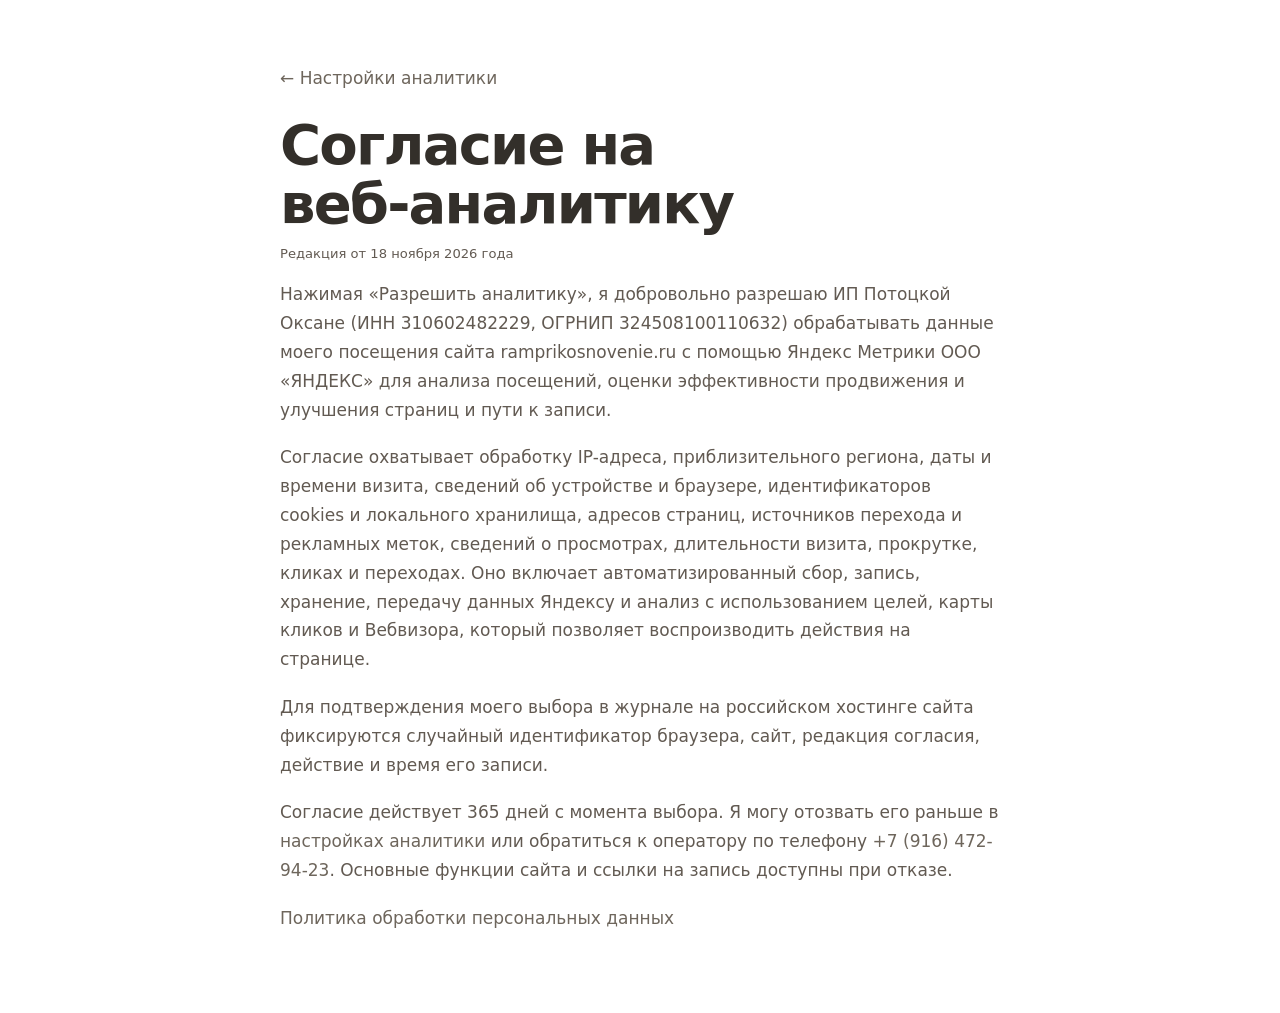
==== commit 93efbca2: "Связать согласие на аналитику с серверным журналом" ====
--- a/analytics-consent.html
+++ b/analytics-consent.html
@@ -13,6 +13,7 @@
     <p class="legal-page__updated">Редакция от 18 ноября 2026 года</p>
     <p>Нажимая «Разрешить аналитику», я добровольно разрешаю ИП Потоцкой Оксане (ИНН 310602482229, ОГРНИП 324508100110632) обрабатывать данные моего посещения сайта ramprikosnovenie.ru с помощью Яндекс Метрики ООО «ЯНДЕКС» для анализа посещений, оценки эффективности продвижения и улучшения страниц и пути к записи.</p>
     <p>Согласие охватывает обработку IP-адреса, приблизительного региона, даты и времени визита, сведений об устройстве и браузере, идентификаторов cookies и локального хранилища, адресов страниц, источников перехода и рекламных меток, сведений о просмотрах, длительности визита, прокрутке, кликах и переходах. Оно включает автоматизированный сбор, запись, хранение, передачу данных Яндексу и анализ с использованием целей, карты кликов и Вебвизора, который позволяет воспроизводить действия на странице.</p>
+    <p>Для подтверждения моего выбора в журнале на российском хостинге сайта фиксируются случайный идентификатор браузера, сайт, редакция согласия, действие и время его записи.</p>
     <p>Согласие действует 365 дней с момента выбора. Я могу отозвать его раньше в <a href="privacy.html#analytics-settings">настройках аналитики</a> или обратиться к оператору по телефону <a href="tel:+79164729423">+7 (916) 472-94-23</a>. Основные функции сайта и ссылки на запись доступны при отказе.</p>
     <p><a href="privacy.html">Политика обработки персональных данных</a></p>
   </main>
